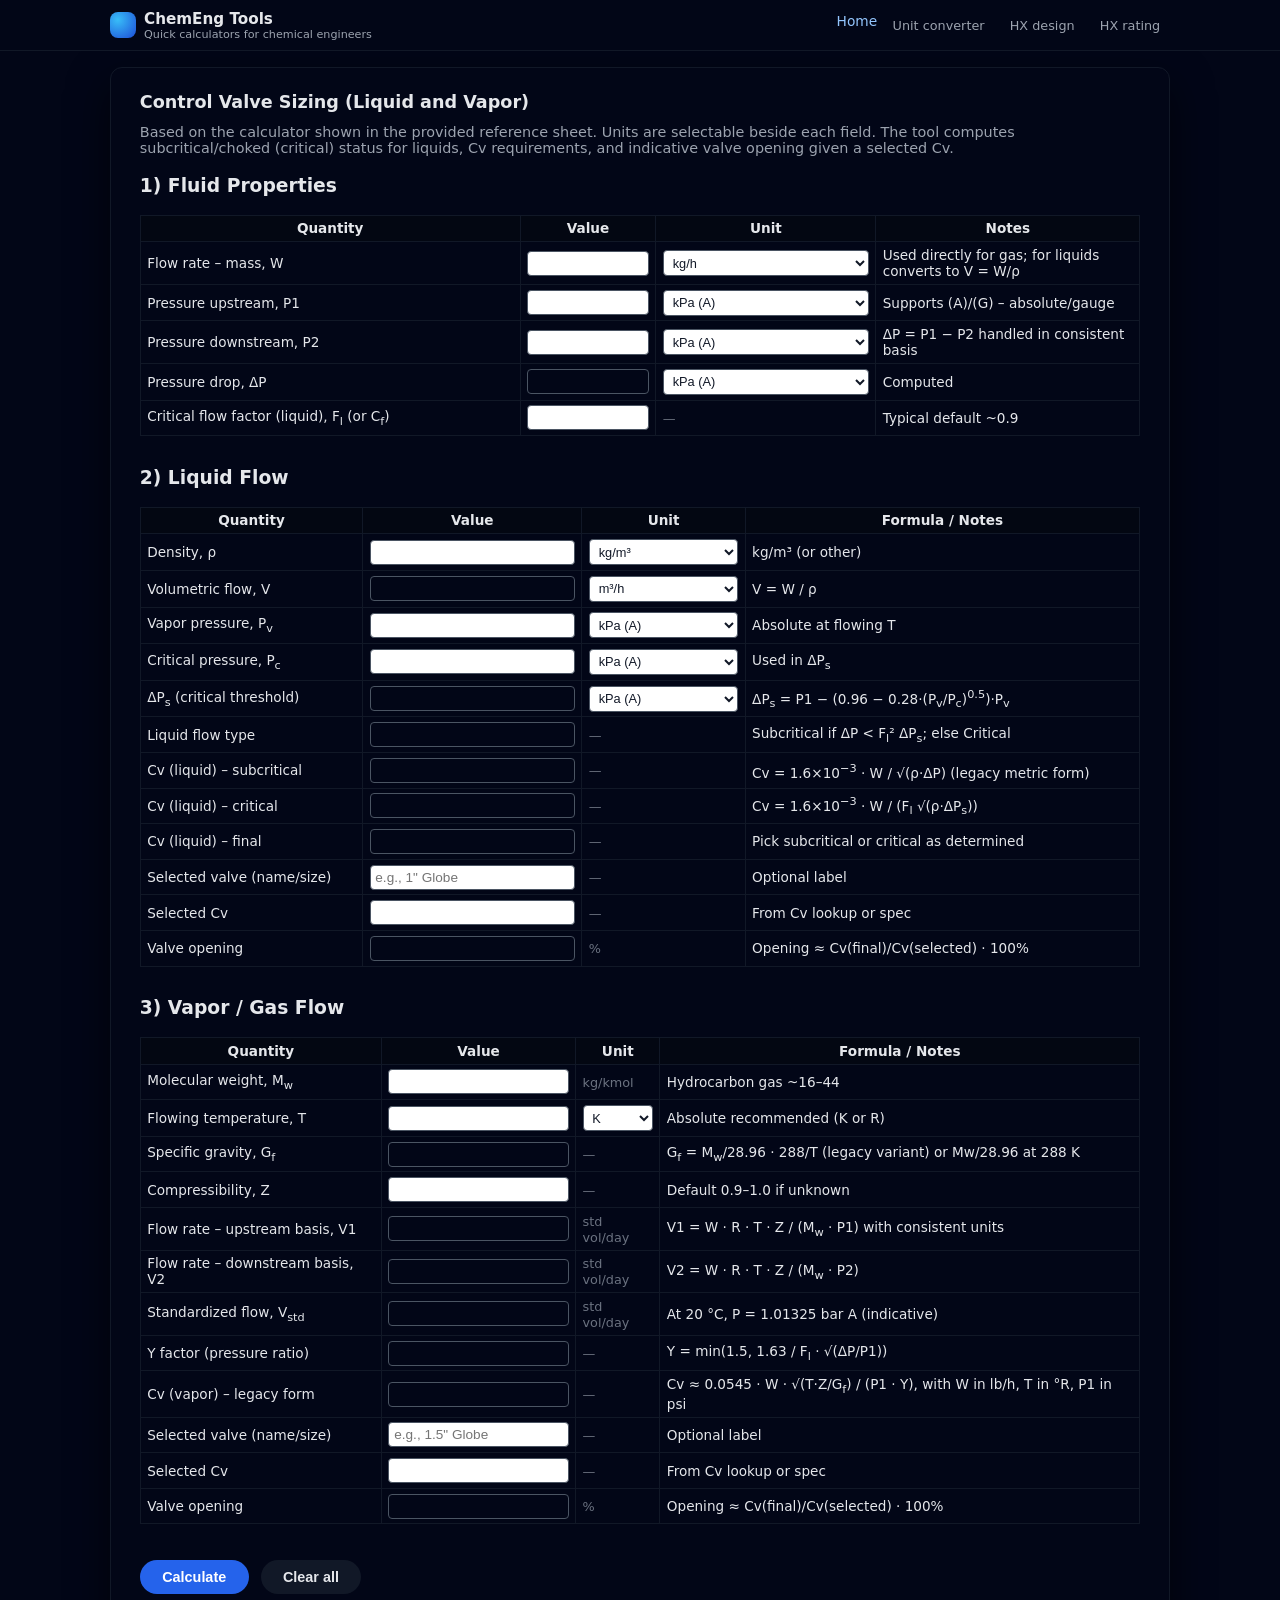
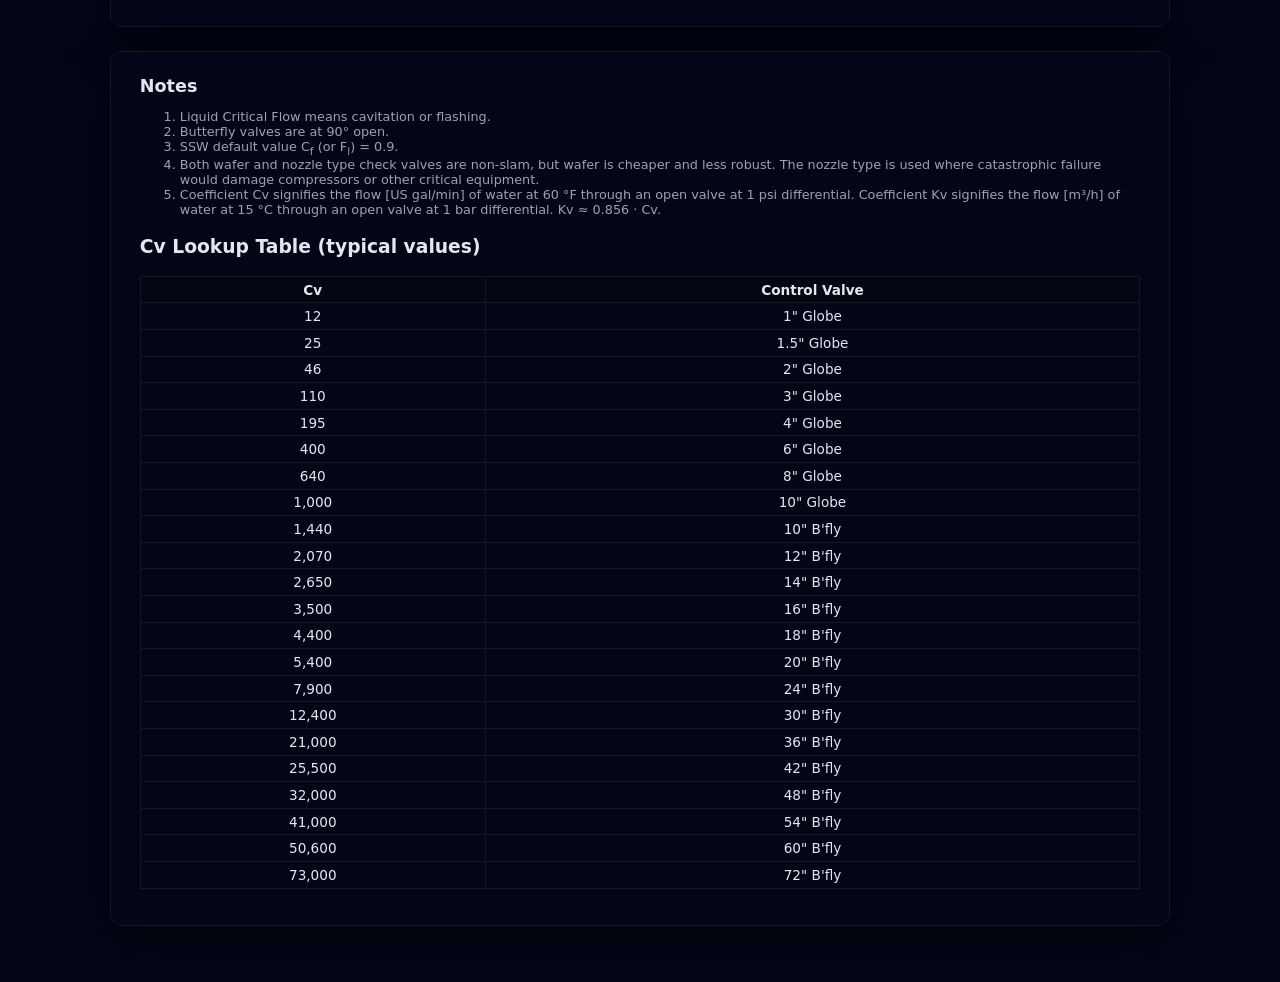
==== control-valve-sizing.html @ 9721456c "Update control-valve-sizing.html" ====
<!doctype html>
<html lang="en">
<head>
  <meta charset="utf-8" />
  <title>ChemEng Tools – Control Valve Sizing</title>
  <meta name="viewport" content="width=device-width, initial-scale=1" />
  <link rel="stylesheet" href="website-style.css">
</head>
<body>
  <!-- Shared navigation -->
  <div id="tool-nav-container"></div>
  <script>
    (function () {
      var c = document.getElementById("tool-nav-container");
      if (!c) return;
      fetch("tool-nav.html").then(r => r.text()).then(h => c.innerHTML = h)
        .catch(err => console.error("Nav load failed:", err));
    })();
  </script>

  <main>
    <div class="container">

      <div class="app">
        <h2>Control Valve Sizing (Liquid and Vapor)</h2>
        <p>
          Based on the calculator shown in the provided reference sheet. Units are selectable beside each field.
          The tool computes subcritical/choked (critical) status for liquids, Cv requirements, and indicative valve
          opening given a selected Cv.
        </p>

        <!-- Fluid Properties (top block) -->
        <h3>1) Fluid Properties</h3>
        <div class="scroll-x">
          <table>
            <tr>
              <th style="width:38%;">Quantity</th>
              <th>Value</th>
              <th style="width:22%;">Unit</th>
              <th>Notes</th>
            </tr>
            <tr>
              <td>Flow rate – mass, W</td>
              <td><input type="number" id="W" step="any" placeholder=""></td>
              <td><select id="u_W"></select></td>
              <td>Used directly for gas; for liquids converts to V = W/ρ</td>
            </tr>
            <tr>
              <td>Pressure upstream, P1</td>
              <td><input type="number" id="P1" step="any" placeholder=""></td>
              <td><select id="u_P1"></select></td>
              <td>Supports (A)/(G) – absolute/gauge</td>
            </tr>
            <tr>
              <td>Pressure downstream, P2</td>
              <td><input type="number" id="P2" step="any" placeholder=""></td>
              <td><select id="u_P2"></select></td>
              <td>ΔP = P1 − P2 handled in consistent basis</td>
            </tr>
            <tr>
              <td>Pressure drop, ΔP</td>
              <td><input type="text" id="dP_display" readonly></td>
              <td><select id="u_dP_display"></select></td>
              <td>Computed</td>
            </tr>
            <tr>
              <td>Critical flow factor (liquid), F<sub>l</sub> (or C<sub>f</sub>)</td>
              <td><input type="number" id="Fl" step="any" placeholder=""></td>
              <td><span class="muted">—</span></td>
              <td>Typical default ~0.9</td>
            </tr>
          </table>
        </div>

        <!-- Liquid Flow block -->
        <h3>2) Liquid Flow</h3>
        <div class="scroll-x">
          <table>
            <tr>
              <th>Quantity</th>
              <th>Value</th>
              <th>Unit</th>
              <th>Formula / Notes</th>
            </tr>
            <tr>
              <td>Density, ρ</td>
              <td><input type="number" id="rho" step="any" placeholder=""></td>
              <td><select id="u_rho"></select></td>
              <td>kg/m³ (or other)</td>
            </tr>
            <tr>
              <td>Volumetric flow, V</td>
              <td><input type="text" id="V_liq" readonly></td>
              <td><select id="u_V_liq"></select></td>
              <td>V = W / ρ</td>
            </tr>
            <tr>
              <td>Vapor pressure, P<sub>v</sub></td>
              <td><input type="number" id="Pv" step="any" placeholder=""></td>
              <td><select id="u_Pv"></select></td>
              <td>Absolute at flowing T</td>
            </tr>
            <tr>
              <td>Critical pressure, P<sub>c</sub></td>
              <td><input type="number" id="Pc" step="any" placeholder=""></td>
              <td><select id="u_Pc"></select></td>
              <td>Used in ΔP<sub>s</sub></td>
            </tr>
            <tr>
              <td>ΔP<sub>s</sub> (critical threshold)</td>
              <td><input type="text" id="dPs_liq" readonly></td>
              <td><select id="u_dPs_liq"></select></td>
              <td>ΔP<sub>s</sub> = P1 − (0.96 − 0.28·(P<sub>v</sub>/P<sub>c</sub>)<sup>0.5</sup>)·P<sub>v</sub></td>
            </tr>
            <tr>
              <td>Liquid flow type</td>
              <td><input type="text" id="liqType" readonly></td>
              <td><span class="muted">—</span></td>
              <td>Subcritical if ΔP &lt; F<sub>l</sub>² ΔP<sub>s</sub>; else Critical</td>
            </tr>
            <tr>
              <td>Cv (liquid) – subcritical</td>
              <td><input type="text" id="Cv_liq_sub" readonly></td>
              <td><span class="muted">—</span></td>
              <td>Cv = 1.6×10<sup>−3</sup> · W / √(ρ·ΔP)  (legacy metric form)</td>
            </tr>
            <tr>
              <td>Cv (liquid) – critical</td>
              <td><input type="text" id="Cv_liq_crit" readonly></td>
              <td><span class="muted">—</span></td>
              <td>Cv = 1.6×10<sup>−3</sup> · W / (F<sub>l</sub> √(ρ·ΔP<sub>s</sub>))</td>
            </tr>
            <tr>
              <td>Cv (liquid) – final</td>
              <td><input type="text" id="Cv_liq_final" readonly></td>
              <td><span class="muted">—</span></td>
              <td>Pick subcritical or critical as determined</td>
            </tr>
            <tr>
              <td>Selected valve (name/size)</td>
              <td><input type="text" id="Valve_liq_note" placeholder="e.g., 1&quot; Globe"></td>
              <td><span class="muted">—</span></td>
              <td>Optional label</td>
            </tr>
            <tr>
              <td>Selected Cv</td>
              <td><input type="number" id="Cv_selected_liq" step="any" placeholder=""></td>
              <td><span class="muted">—</span></td>
              <td>From Cv lookup or spec</td>
            </tr>
            <tr>
              <td>Valve opening</td>
              <td><input type="text" id="opening_liq" readonly></td>
              <td><span class="muted">%</span></td>
              <td>Opening ≈ Cv(final)/Cv(selected) · 100%</td>
            </tr>
          </table>
        </div>

        <!-- Vapor/Gas Flow block -->
        <h3>3) Vapor / Gas Flow</h3>
        <div class="scroll-x">
          <table>
            <tr>
              <th>Quantity</th>
              <th>Value</th>
              <th>Unit</th>
              <th>Formula / Notes</th>
            </tr>
            <tr>
              <td>Molecular weight, M<sub>w</sub></td>
              <td><input type="number" id="Mw" step="any" placeholder=""></td>
              <td><span class="muted">kg/kmol</span></td>
              <td>Hydrocarbon gas ~16–44</td>
            </tr>
            <tr>
              <td>Flowing temperature, T</td>
              <td><input type="number" id="T" step="any" placeholder=""></td>
              <td><select id="u_T"></select></td>
              <td>Absolute recommended (K or R)</td>
            </tr>
            <tr>
              <td>Specific gravity, G<sub>f</sub></td>
              <td><input type="text" id="Gf" readonly></td>
              <td><span class="muted">—</span></td>
              <td>G<sub>f</sub> = M<sub>w</sub>/28.96 · 288/T (legacy variant) or Mw/28.96 at 288 K</td>
            </tr>
            <tr>
              <td>Compressibility, Z</td>
              <td><input type="number" id="Z" step="any" placeholder=""></td>
              <td><span class="muted">—</span></td>
              <td>Default 0.9–1.0 if unknown</td>
            </tr>
            <tr>
              <td>Flow rate – upstream basis, V1</td>
              <td><input type="text" id="V1" readonly></td>
              <td><span class="muted">std vol/day</span></td>
              <td>V1 = W · R · T · Z / (M<sub>w</sub> · P1) with consistent units</td>
            </tr>
            <tr>
              <td>Flow rate – downstream basis, V2</td>
              <td><input type="text" id="V2" readonly></td>
              <td><span class="muted">std vol/day</span></td>
              <td>V2 = W · R · T · Z / (M<sub>w</sub> · P2)</td>
            </tr>
            <tr>
              <td>Standardized flow, V<sub>std</sub></td>
              <td><input type="text" id="Vstd" readonly></td>
              <td><span class="muted">std vol/day</span></td>
              <td>At 20 °C, P = 1.01325 bar A (indicative)</td>
            </tr>
            <tr>
              <td>Y factor (pressure ratio)</td>
              <td><input type="text" id="Y" readonly></td>
              <td><span class="muted">—</span></td>
              <td>Y = min(1.5, 1.63 / F<sub>l</sub> · √(ΔP/P1))</td>
            </tr>
            <tr>
              <td>Cv (vapor) – legacy form</td>
              <td><input type="text" id="Cv_gas" readonly></td>
              <td><span class="muted">—</span></td>
              <td>Cv ≈ 0.0545 · W · √(T·Z/G<sub>f</sub>) / (P1 · Y), with W in lb/h, T in °R, P1 in psi</td>
            </tr>
            <tr>
              <td>Selected valve (name/size)</td>
              <td><input type="text" id="Valve_gas_note" placeholder="e.g., 1.5&quot; Globe"></td>
              <td><span class="muted">—</span></td>
              <td>Optional label</td>
            </tr>
            <tr>
              <td>Selected Cv</td>
              <td><input type="number" id="Cv_selected_gas" step="any" placeholder=""></td>
              <td><span class="muted">—</span></td>
              <td>From Cv lookup or spec</td>
            </tr>
            <tr>
              <td>Valve opening</td>
              <td><input type="text" id="opening_gas" readonly></td>
              <td><span class="muted">%</span></td>
              <td>Opening ≈ Cv(final)/Cv(selected) · 100%</td>
            </tr>
          </table>
        </div>

        <div class="buttons-row">
          <button id="calcBtn">Calculate</button>
          <button id="clearBtn" class="btn-secondary" type="button">Clear all</button>
        </div>
        <div id="error" class="error"></div>
      </div>

      <!-- Notes and Cv lookup -->
      <div class="app">
        <h2>Notes</h2>
        <ol class="note">
          <li>Liquid Critical Flow means cavitation or flashing.</li>
          <li>Butterfly valves are at 90° open.</li>
          <li>SSW default value C<sub>f</sub> (or F<sub>l</sub>) = 0.9.</li>
          <li>
            Both wafer and nozzle type check valves are non‑slam, but wafer is cheaper and less robust.
            The nozzle type is used where catastrophic failure would damage compressors or other critical equipment.
          </li>
          <li>
            Coefficient Cv signifies the flow [US gal/min] of water at 60 °F through an open valve at 1 psi
            differential. Coefficient Kv signifies the flow [m³/h] of water at 15 °C through an open valve at
            1 bar differential. Kv ≈ 0.856 · Cv.
          </li>
        </ol>

        <h3>Cv Lookup Table (typical values)</h3>
        <div class="scroll-x">
          <table>
            <tr>
              <th class="center">Cv</th>
              <th class="center">Control Valve</th>
            </tr>
            <tr><td class="center">12</td><td class="center">1" Globe</td></tr>
            <tr><td class="center">25</td><td class="center">1.5" Globe</td></tr>
            <tr><td class="center">46</td><td class="center">2" Globe</td></tr>
            <tr><td class="center">110</td><td class="center">3" Globe</td></tr>
            <tr><td class="center">195</td><td class="center">4" Globe</td></tr>
            <tr><td class="center">400</td><td class="center">6" Globe</td></tr>
            <tr><td class="center">640</td><td class="center">8" Globe</td></tr>
            <tr><td class="center">1,000</td><td class="center">10" Globe</td></tr>
            <tr><td class="center">1,440</td><td class="center">10" B'fly</td></tr>
            <tr><td class="center">2,070</td><td class="center">12" B'fly</td></tr>
            <tr><td class="center">2,650</td><td class="center">14" B'fly</td></tr>
            <tr><td class="center">3,500</td><td class="center">16" B'fly</td></tr>
            <tr><td class="center">4,400</td><td class="center">18" B'fly</td></tr>
            <tr><td class="center">5,400</td><td class="center">20" B'fly</td></tr>
            <tr><td class="center">7,900</td><td class="center">24" B'fly</td></tr>
            <tr><td class="center">12,400</td><td class="center">30" B'fly</td></tr>
            <tr><td class="center">21,000</td><td class="center">36" B'fly</td></tr>
            <tr><td class="center">25,500</td><td class="center">42" B'fly</td></tr>
            <tr><td class="center">32,000</td><td class="center">48" B'fly</td></tr>
            <tr><td class="center">41,000</td><td class="center">54" B'fly</td></tr>
            <tr><td class="center">50,600</td><td class="center">60" B'fly</td></tr>
            <tr><td class="center">73,000</td><td class="center">72" B'fly</td></tr>
          </table>
        </div>
      </div>

    </div>
  </main>

  <script src="chemeng-units.js"></script>
  <script>
    const $ = id => document.getElementById(id);

    function addOptions(selectId, category, defaultKey) {
      const sel = $(selectId);
      sel.innerHTML = "";
      getUnitsForCategory(category).forEach(u => {
        const opt = document.createElement("option");
        opt.value = u.key; opt.textContent = u.label;
        sel.appendChild(opt);
      });
      if (defaultKey) sel.value = defaultKey;
    }

    function fillAllUnitLists() {
      // Shared pressure and ΔP readouts
      ["u_P1","u_P2","u_Pv","u_Pc","u_dP_display","u_dPs_liq"].forEach(id => addOptions(id,"Pressure","kPa (A)"));

      // Mass flow, Density, Vol flow
      addOptions("u_W","Mass Flow","kg/h");
      addOptions("u_rho","Density","kg/m3");
      addOptions("u_V_liq","Volume Flow","m3/h");

      // Temperature
      addOptions("u_T","Temperature","K");
    }

    function clearAll() {
      [
        "W","P1","P2","Fl","rho","Pv","Pc","V_liq","dP_display","dPs_liq",
        "liqType","Cv_liq_sub","Cv_liq_crit","Cv_liq_final",
        "Valve_liq_note","Cv_selected_liq","opening_liq",
        "Mw","T","Gf","Z","V1","V2","Vstd","Y","Cv_gas",
        "Valve_gas_note","Cv_selected_gas","opening_gas"
      ].forEach(id => { const el = $(id); if (el) el.value = ""; });
      $("error").textContent = "";
    }

    function calc() {
      $("error").textContent = "";

      // Basic inputs
      const W_in = parseFloat($("W").value);
      const uW = $("u_W").value;
      const P1_in = parseFloat($("P1").value);
      const P2_in = parseFloat($("P2").value);
      const uP1 = $("u_P1").value;
      const uP2 = $("u_P2").value;
      const Fl = parseFloat($("Fl").value);

      if (!Number.isFinite(P1_in) || !Number.isFinite(P2_in)) {
        $("error").textContent = "Please input P1 and P2.";
        return;
      }
      if (!Number.isFinite(Fl) || Fl <= 0) {
        $("error").textContent = "Please input a positive F_l (or C_f).";
        return;
      }

      // Convert to absolute kPa basis for ΔP
      const P1k = convertUnits("Pressure", P1_in, uP1, "kPa (A)");
      const P2k = convertUnits("Pressure", P2_in, uP2, "kPa (A)");
      const dPk = P1k - P2k;

      // Show ΔP in chosen readout unit
      const u_dP_out = $("u_dP_display").value;
      $("dP_display").value = Number.isFinite(dPk) ? convertUnits("Pressure", dPk, "kPa (A)", u_dP_out).toFixed(3) : "";

      // LIQUID BRANCH
      const rho_in = parseFloat($("rho").value);
      const uRho = $("u_rho").value;
      const Pv_in = parseFloat($("Pv").value);
      const Pc_in = parseFloat($("Pc").value);
      const uPv = $("u_Pv").value;
      const uPc = $("u_Pc").value;

      if (Number.isFinite(W_in) && Number.isFinite(rho_in) && rho_in>0) {
        // Convert needed values
        const rho = convertUnits("Density", rho_in, uRho, "kg/m3");
        const Wkg_h = convertUnits("Mass Flow", W_in, uW, "kg/h");

        // V = W/ρ (m3/h)
        const V_m3h = Wkg_h / rho;
        const uVsel = $("u_V_liq").value || "m3/h";
        $("V_liq").value = Number.isFinite(V_m3h) ? convertUnits("Volume Flow", V_m3h, "m3/h", uVsel).toFixed(3) : "";
      } else {
        $("V_liq").value = "";
      }

      // Liquid critical threshold
      let dPs = NaN, typeTxt = "";
      if (Number.isFinite(Pv_in) && Number.isFinite(Pc_in)) {
        const Pv = convertUnits("Pressure", Pv_in, uPv, "kPa (A)");
        const Pc = convertUnits("Pressure", Pc_in, uPc, "kPa (A)");
        if (Pc>0) {
          dPs = P1k - (0.96 - 0.28*Math.sqrt(Pv/Pc)) * Pv;
        }
      }

      const u_dPs_out = $("u_dPs_liq").value || "kPa (A)";
      $("dPs_liq").value = Number.isFinite(dPs) ? convertUnits("Pressure", dPs, "kPa (A)", u_dPs_out).toFixed(3) : "";

      // Decide liquid regime and compute Cv using metric legacy from your sheet:
      // Cv_sub = 1.6e-3 * W / sqrt(ρ * ΔP)
      // Cv_crit = 1.6e-3 * W / ( Fl * sqrt(ρ * ΔP_s) )
      let Cv_sub = NaN, Cv_crit = NaN, Cv_final = NaN;
      if (Number.isFinite(W_in) && Number.isFinite(rho_in) && rho_in>0 && dPk>0) {
        const rho = convertUnits("Density", rho_in, uRho, "kg/m3");
        const Wkg_h = convertUnits("Mass Flow", W_in, uW, "kg/h");
        if (rho>0) {
          Cv_sub = 1.6e-3 * Wkg_h / Math.sqrt(rho * dPk);
          if (Number.isFinite(dPs) && dPs>0) {
            Cv_crit = 1.6e-3 * Wkg_h / (Fl * Math.sqrt(rho * dPs));
          }
        }

        if (Number.isFinite(dPs) && dPs>0 && dPk >= Fl*Fl*dPs) {
          typeTxt = "Critical (choked)";
          Cv_final = Cv_crit;
        } else if (Number.isFinite(Cv_sub)) {
          typeTxt = "Subcritical";
          Cv_final = Cv_sub;
        }
      }

      $("liqType").value = typeTxt || "";
      $("Cv_liq_sub").value = Number.isFinite(Cv_sub) ? Cv_sub.toFixed(3) : "";
      $("Cv_liq_crit").value = Number.isFinite(Cv_crit) ? Cv_crit.toFixed(3) : "";
      $("Cv_liq_final").value = Number.isFinite(Cv_final) ? Cv_final.toFixed(3) : "";

      const Cv_sel_l = parseFloat($("Cv_selected_liq").value);
      $("opening_liq").value = (Number.isFinite(Cv_final) && Number.isFinite(Cv_sel_l) && Cv_sel_l>0)
        ? (100*Cv_final/Cv_sel_l).toFixed(1) : "";

      // VAPOR/GAS BRANCH
      const Mw = parseFloat($("Mw").value);
      const T_in = parseFloat($("T").value);
      const uT = $("u_T").value;
      const Z_in = parseFloat($("Z").value);
      const Z = Number.isFinite(Z_in) && Z_in>0 ? Z_in : 1.0;

      if (Number.isFinite(Mw) && Number.isFinite(T_in) && Number.isFinite(W_in)) {
        // Temperature to K and R
        const T_K = convertUnits("Temperature", T_in, uT, "K");
        const T_R = convertUnits("Temperature", T_K, "K", "R");

        // Specific gravity (legacy line in the sheet shows temperature-corrected form):
        // Gf = Mw / 28.96 * 288 / T  (T in K)
        const Gf = (Mw / 28.96) * (288 / T_K);
        $("Gf").value = Number.isFinite(Gf) ? Gf.toFixed(4) : "";

        // Y = Min(1.5, 1.63 / Fl * (ΔP/P1)^0.5)
        const Y = (Fl>0 && dPk>0 && P1k>0) ? Math.min(1.5, (1.63/Fl)*Math.sqrt(dPk/P1k)) : NaN;
        $("Y").value = Number.isFinite(Y) ? Y.toFixed(3) : "";

        // For illustrative upstream/downstream standardized volumetric rates:
        // Use ideal gas: V = W*R*T*Z / (Mw*P). We simply report proportional “std vol/day” figures.
        // Work in SI: R_specific = 8.314462618 kJ/(kmol·K) → Pa·m³/(kmol·K)
        // We’ll show relative values (not needed for Cv, but mirrors the sheet).
        const W_kg_s = convertUnits("Mass Flow", W_in, uW, "kg/s");
        const Mw_kg_per_kmol = Mw; // kg/kmol
        const R = 8.314462618; // kJ/(kmol·K) ≈ kPa·m³/(kmol·K)
        // Convert P to kPa abs already (P1k, P2k). Volumetric rate m³/s ≈ (W/Mw) * (R*T*Z)/P
        function vol_m3_s(Pk) {
          if (!(Number.isFinite(W_kg_s) && Mw_kg_per_kmol>0 && Pk>0)) return NaN;
          return (W_kg_s / Mw_kg_per_kmol) * (R * T_K * Z) / Pk;
        }
        const V1_m3_s = vol_m3_s(P1k);
        const V2_m3_s = vol_m3_s(P2k);
        function m3s_to_std_per_day(m3s) { return Number.isFinite(m3s) ? (m3s * 86400) : NaN; }
        const V1_std_day = m3s_to_std_per_day(V1_m3_s);
        const V2_std_day = m3s_to_std_per_day(V2_m3_s);
        $("V1").value = Number.isFinite(V1_std_day) ? V1_std_day.toFixed(2) : "";
        $("V2").value = Number.isFinite(V2_std_day) ? V2_std_day.toFixed(2) : "";
        // Indicative “standardized” at 1.01325 bar: scale by P/Pref
        const Pref = 101.325; // kPa
        const Vstd_day = Number.isFinite(V1_std_day) ? V1_std_day * (P1k/Pref) : NaN;
        $("Vstd").value = Number.isFinite(Vstd_day) ? Vstd_day.toFixed(2) : "";

        // Cv gas (legacy): Cv ≈ 0.0545 * W(lb/h) * sqrt(T_R * Z / Gf) / (P1(psi) * Y)
        const W_lbh = convertUnits("Mass Flow", W_in, uW, "lb/h");
        const P1_psi = convertUnits("Pressure", P1k, "kPa (A)", "psi (A)");
        let Cv_g = NaN;
        if (Number.isFinite(W_lbh) && Number.isFinite(T_R) && Number.isFinite(P1_psi) && Number.isFinite(Gf) && Number.isFinite(Y) && Z>0) {
          Cv_g = 0.0545 * W_lbh * Math.sqrt(T_R * Z / Gf) / (P1_psi * Y);
        }
        $("Cv_gas").value = Number.isFinite(Cv_g) ? Cv_g.toFixed(2) : "";

        const Cv_sel_g = parseFloat($("Cv_selected_gas").value);
        $("opening_gas").value = (Number.isFinite(Cv_g) && Number.isFinite(Cv_sel_g) && Cv_sel_g>0)
          ? (100*Cv_g/Cv_sel_g).toFixed(1) : "";
      }
    }

    // Wire and init
    $("calcBtn").addEventListener("click", calc);
    $("clearBtn").addEventListener("click", clearAll);
    fillAllUnitLists();
  </script>
</body>
</html>
---- website-style.css ----
* { box-sizing: border-box; }
    body {
      font-family: system-ui, -apple-system, BlinkMacSystemFont, "Segoe UI", sans-serif;
      background: #020617;
      color: #e5e7eb;
      margin: 0;
    }
    header {
      border-bottom: 1px solid #111827;
      background: #020617;
      position: sticky;
      top: 0;
      z-index: 10;
    }
    .container {
      max-width: 1100px;
      margin: 0 auto;
      padding: 1rem 1.25rem 2rem;
    }
    .brand {
      display: flex;
      align-items: center;
      justify-content: space-between;
      gap: 0.5rem;
      padding: 0.75rem 0;
    }
    .brand-left {
      display: flex;
      align-items: center;
      gap: 0.5rem;
    }
    .logo {
      width: 28px;
      height: 28px;
      border-radius: 8px;
      background: radial-gradient(circle at 30% 30%, #38bdf8, #1d4ed8);
    }
    h1 {
      font-size: 1.25rem;
      margin: 0;
    }
    a.nav-link {
      font-size: 0.86rem;
      color: #93c5fd;
      text-decoration: none;
    }
    a.nav-link:hover { color: #bfdbfe; }

    main .container {
      display: block;
    }

    .app {
      width: 100%;
      background: #020617;
      border-radius: 12px;
      padding: 1.5rem 1.8rem 1.5rem;
      box-shadow: 0 18px 40px rgba(0,0,0,0.6);
      border: 1px solid #111827;
      margin-bottom: 1.5rem;
    }

    h2 {
      font-size: 1.1rem;
      margin-top: 0;
      margin-bottom: 0.75rem;
    }

    p {
      margin-top: 0;
      margin-bottom: 0.75rem;
      font-size: 0.9rem;
      color: #9ca3af;
    }
    label {
      font-size: 0.9rem;
      font-weight: 600;
      display: block;
      margin-bottom: 0.25rem;
      color: #e5e7eb;
    }
    table {
      border-collapse: collapse;
      width: 100%;
      font-size: 0.85rem;
      margin-bottom: 0.75rem;
    }
    th, td {
      border: 1px solid #111827;
      padding: 0.3rem 0.4rem;
      vertical-align: middle;
    }
    th {
      background: #030712;
      font-weight: 600;
    }

    .center { text-align: center; }
    .right  { text-align: right; }

    input[type="number"],
    input[type="text"] {
      width: 100%;
      padding: 0.25rem 0.3rem;
      border-radius: 4px;
      border: 1px solid #4b5563;
      font-size: 0.85rem;
      background: #ffffff;
      color: #111827;
      outline: none;
      transition: border-color 0.18s ease, box-shadow 0.18s ease, background-color 0.18s ease;
    }

    .result, input[readonly] {
      width: 100%;
      padding: 0.25rem 0.3rem;
      border-radius: 4px;
      border: 1px solid #4b5563;
      font-size: 0.85rem;
      background: #020617;
      color: #e5e7eb;
      outline: none;
      transition: border-color 0.18s ease, box-shadow 0.18s ease, background-color 0.18s ease;    
    }

    select {
      width: 100%;
      padding: 0.22rem 0.3rem;
      border-radius: 4px;
      border: 1px solid #4b5563;
      font-size: 0.8rem;
      background: #ffffff;
      color: #111827;
    }

    .cell-flex {
      display: grid;
      grid-template-columns: 1.3fr 0.9fr;
      gap: 0.15rem;
      align-items: center;
    }

    button {
      margin-top: 0.75rem;
      padding: 0.55rem 1.4rem;
      border-radius: 999px;
      border: none;
      background: #2563eb;
      color: white;
      font-weight: 600;
      cursor: pointer;
      font-size: 0.9rem;
    }
    button:hover { background: #1d4ed8; }

    .note {
      font-size: 0.8rem;
      color: #9ca3af;
      margin-bottom: 0.5rem;
    }

    .scroll-x {
      overflow-x: auto;
    }

    code {
      background: #0b1120;
      padding: 0.05rem 0.25rem;
      border-radius: 4px;
      font-size: 0.8rem;
    }

    .error {
      color: #fca5a5;
      margin-top: 0.5rem;
      font-size: 0.9rem;
    }

    .muted {
      font-size: 0.8rem;
      color: #6b7280;
      margin-top: 0.4rem;
    }

    .buttons-row {
      margin-top: 0.75rem;
      display: flex;
      gap: 0.75rem;
      flex-wrap: wrap;
    }
    .btn-secondary {
      background: #111827;
      color: #e5e7eb;
    }
    .btn-secondary:hover {
      background: #1f2937;
    }
    
    .result-highlight {
      color: #e0f2fe;
    }
    
    .output-highlight {
      border-color: #38bdf8 !important;
      box-shadow: 0 0 0 1px #1d4ed8, 0 0 12px rgba(56,189,248,0.45);
      background-color: #020617;
    }
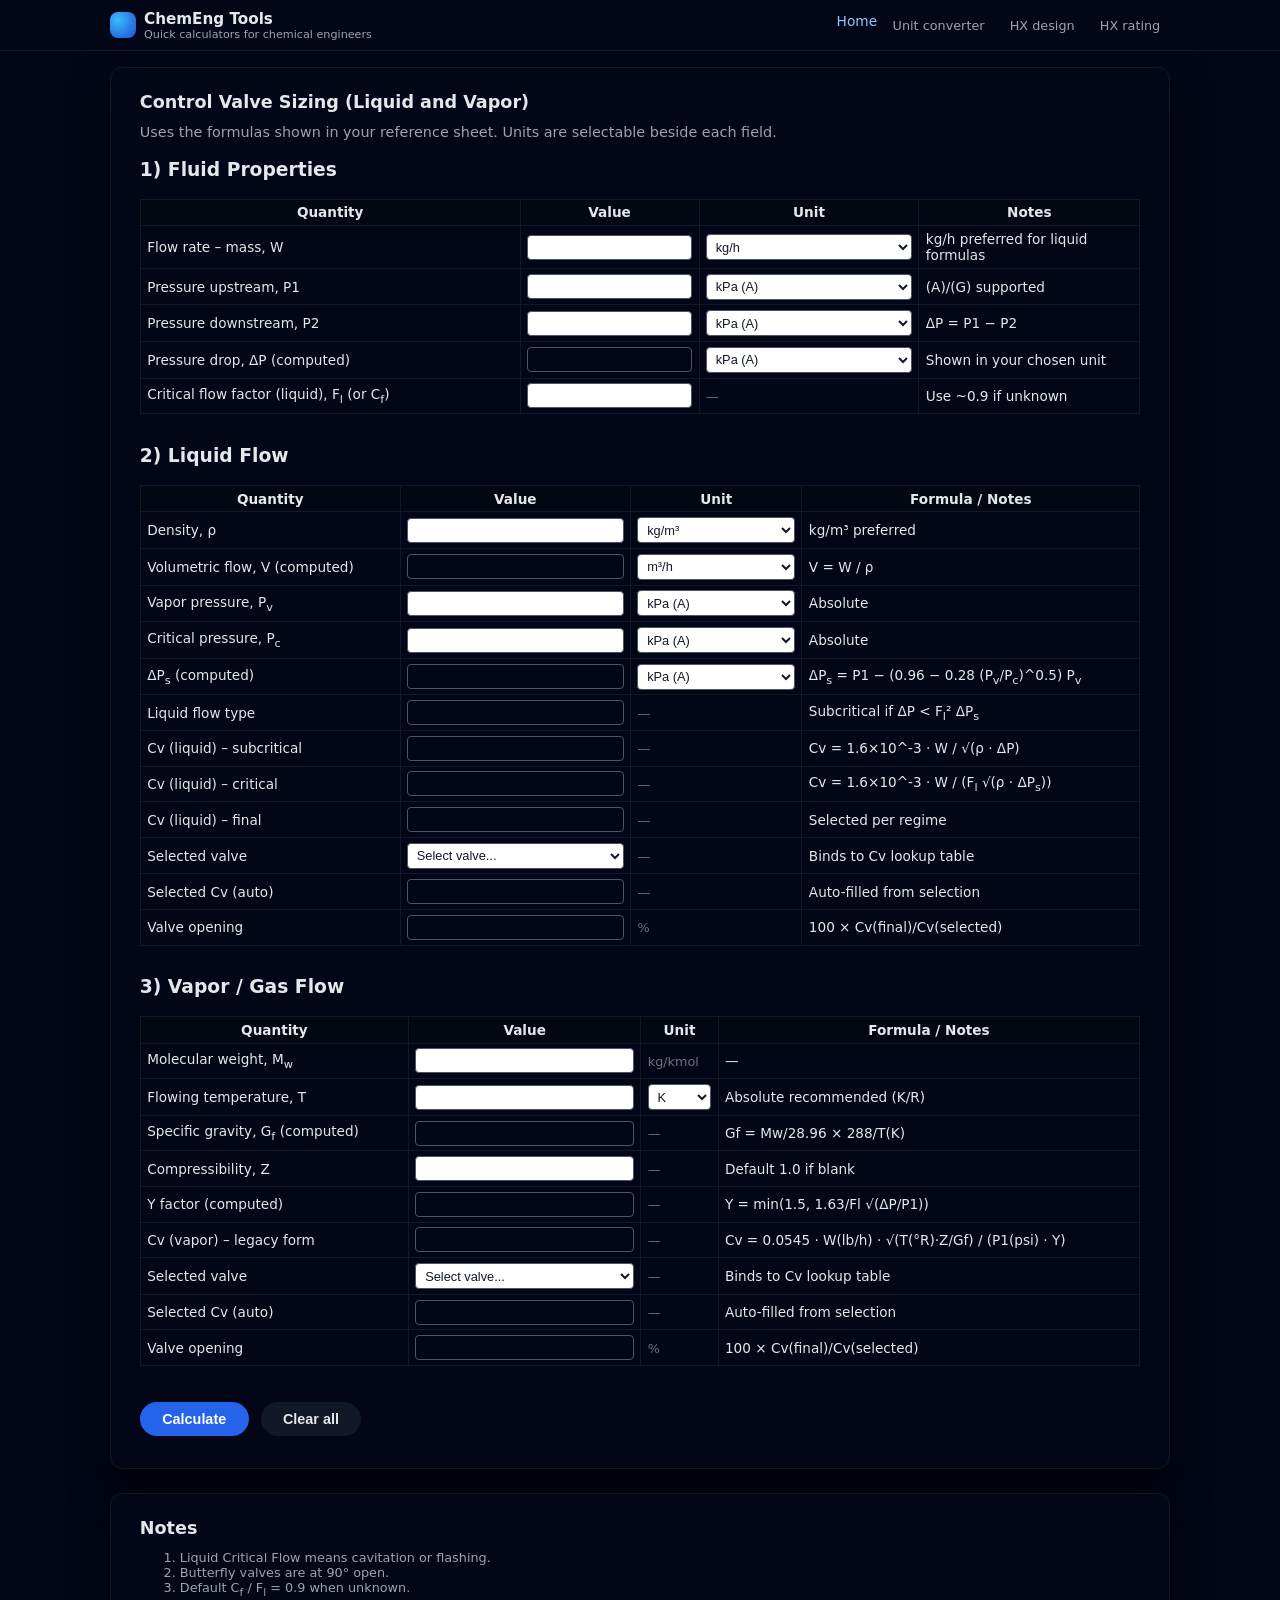
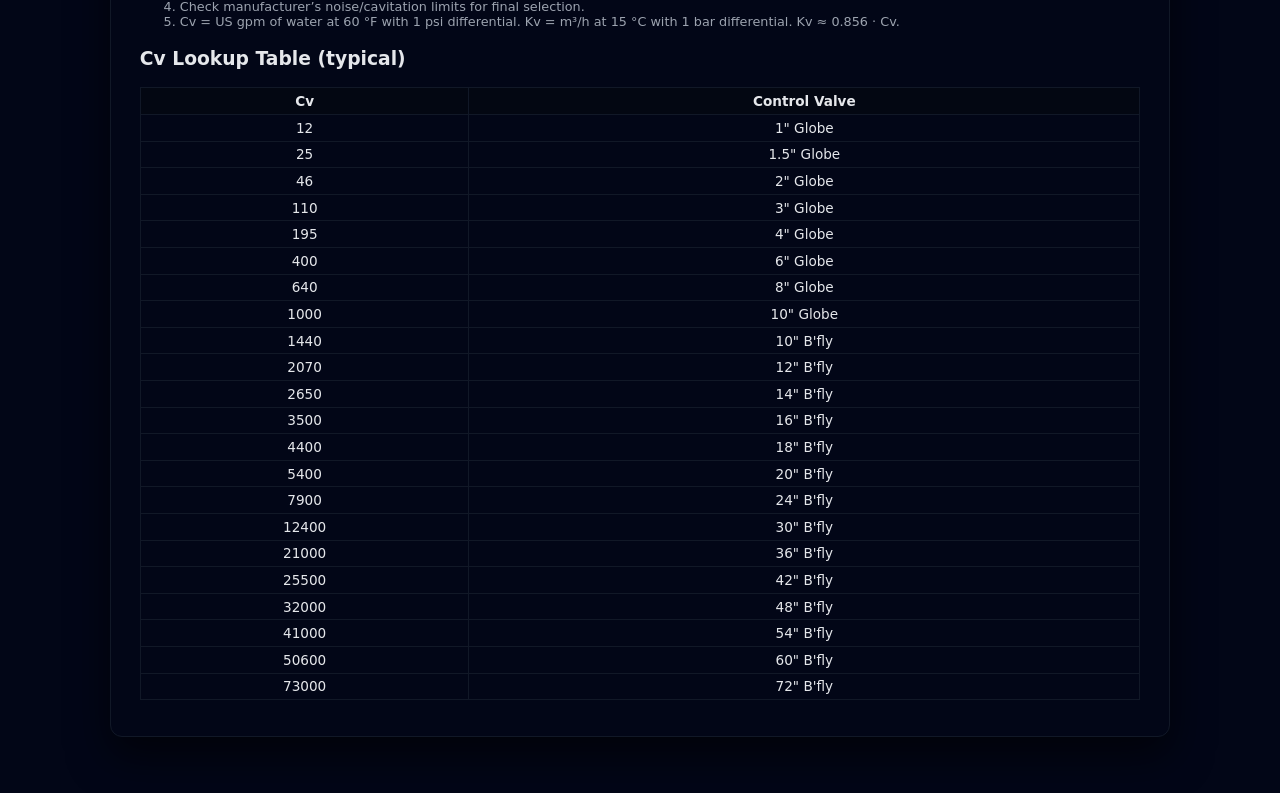
==== commit 717f7e94: "Update control-valve-sizing.html" ====
--- a/control-valve-sizing.html
+++ b/control-valve-sizing.html
@@ -11,7 +11,7 @@
   <div id="tool-nav-container"></div>
   <script>
     (function () {
-      var c = document.getElementById("tool-nav-container");
+      const c = document.getElementById("tool-nav-container");
       if (!c) return;
       fetch("tool-nav.html").then(r => r.text()).then(h => c.innerHTML = h)
         .catch(err => console.error("Nav load failed:", err));
@@ -20,16 +20,13 @@
 
   <main>
     <div class="container">
-
       <div class="app">
         <h2>Control Valve Sizing (Liquid and Vapor)</h2>
         <p>
-          Based on the calculator shown in the provided reference sheet. Units are selectable beside each field.
-          The tool computes subcritical/choked (critical) status for liquids, Cv requirements, and indicative valve
-          opening given a selected Cv.
+          Uses the formulas shown in your reference sheet. Units are selectable beside each field.
         </p>
 
-        <!-- Fluid Properties (top block) -->
+        <!-- Fluid Properties -->
         <h3>1) Fluid Properties</h3>
         <div class="scroll-x">
           <table>
@@ -43,36 +40,36 @@
               <td>Flow rate – mass, W</td>
               <td><input type="number" id="W" step="any" placeholder=""></td>
               <td><select id="u_W"></select></td>
-              <td>Used directly for gas; for liquids converts to V = W/ρ</td>
+              <td>kg/h preferred for liquid formulas</td>
             </tr>
             <tr>
               <td>Pressure upstream, P1</td>
               <td><input type="number" id="P1" step="any" placeholder=""></td>
               <td><select id="u_P1"></select></td>
-              <td>Supports (A)/(G) – absolute/gauge</td>
+              <td>(A)/(G) supported</td>
             </tr>
             <tr>
               <td>Pressure downstream, P2</td>
               <td><input type="number" id="P2" step="any" placeholder=""></td>
               <td><select id="u_P2"></select></td>
-              <td>ΔP = P1 − P2 handled in consistent basis</td>
-            </tr>
-            <tr>
-              <td>Pressure drop, ΔP</td>
-              <td><input type="text" id="dP_display" readonly></td>
+              <td>ΔP = P1 − P2</td>
+            </tr>
+            <tr>
+              <td>Pressure drop, ΔP (computed)</td>
+              <td><input type="text" id="dP_display" class="result" readonly></td>
               <td><select id="u_dP_display"></select></td>
-              <td>Computed</td>
+              <td>Shown in your chosen unit</td>
             </tr>
             <tr>
               <td>Critical flow factor (liquid), F<sub>l</sub> (or C<sub>f</sub>)</td>
               <td><input type="number" id="Fl" step="any" placeholder=""></td>
               <td><span class="muted">—</span></td>
-              <td>Typical default ~0.9</td>
+              <td>Use ~0.9 if unknown</td>
             </tr>
           </table>
         </div>
 
-        <!-- Liquid Flow block -->
+        <!-- Liquid Flow -->
         <h3>2) Liquid Flow</h3>
         <div class="scroll-x">
           <table>
@@ -86,11 +83,11 @@
               <td>Density, ρ</td>
               <td><input type="number" id="rho" step="any" placeholder=""></td>
               <td><select id="u_rho"></select></td>
-              <td>kg/m³ (or other)</td>
-            </tr>
-            <tr>
-              <td>Volumetric flow, V</td>
-              <td><input type="text" id="V_liq" readonly></td>
+              <td>kg/m³ preferred</td>
+            </tr>
+            <tr>
+              <td>Volumetric flow, V (computed)</td>
+              <td><input type="text" id="V_liq" class="result" readonly></td>
               <td><select id="u_V_liq"></select></td>
               <td>V = W / ρ</td>
             </tr>
@@ -98,66 +95,68 @@
               <td>Vapor pressure, P<sub>v</sub></td>
               <td><input type="number" id="Pv" step="any" placeholder=""></td>
               <td><select id="u_Pv"></select></td>
-              <td>Absolute at flowing T</td>
+              <td>Absolute</td>
             </tr>
             <tr>
               <td>Critical pressure, P<sub>c</sub></td>
               <td><input type="number" id="Pc" step="any" placeholder=""></td>
               <td><select id="u_Pc"></select></td>
-              <td>Used in ΔP<sub>s</sub></td>
-            </tr>
-            <tr>
-              <td>ΔP<sub>s</sub> (critical threshold)</td>
-              <td><input type="text" id="dPs_liq" readonly></td>
+              <td>Absolute</td>
+            </tr>
+            <tr>
+              <td>ΔP<sub>s</sub> (computed)</td>
+              <td><input type="text" id="dPs_liq" class="result" readonly></td>
               <td><select id="u_dPs_liq"></select></td>
-              <td>ΔP<sub>s</sub> = P1 − (0.96 − 0.28·(P<sub>v</sub>/P<sub>c</sub>)<sup>0.5</sup>)·P<sub>v</sub></td>
+              <td>ΔP<sub>s</sub> = P1 − (0.96 − 0.28 (P<sub>v</sub>/P<sub>c</sub>)^0.5) P<sub>v</sub></td>
             </tr>
             <tr>
               <td>Liquid flow type</td>
-              <td><input type="text" id="liqType" readonly></td>
-              <td><span class="muted">—</span></td>
-              <td>Subcritical if ΔP &lt; F<sub>l</sub>² ΔP<sub>s</sub>; else Critical</td>
+              <td><input type="text" id="liqType" class="result" readonly></td>
+              <td><span class="muted">—</span></td>
+              <td>Subcritical if ΔP &lt; F<sub>l</sub>² ΔP<sub>s</sub></td>
             </tr>
             <tr>
               <td>Cv (liquid) – subcritical</td>
-              <td><input type="text" id="Cv_liq_sub" readonly></td>
-              <td><span class="muted">—</span></td>
-              <td>Cv = 1.6×10<sup>−3</sup> · W / √(ρ·ΔP)  (legacy metric form)</td>
+              <td><input type="text" id="Cv_liq_sub" class="result" readonly></td>
+              <td><span class="muted">—</span></td>
+              <td>Cv = 1.6×10^-3 · W / √(ρ · ΔP)</td>
             </tr>
             <tr>
               <td>Cv (liquid) – critical</td>
-              <td><input type="text" id="Cv_liq_crit" readonly></td>
-              <td><span class="muted">—</span></td>
-              <td>Cv = 1.6×10<sup>−3</sup> · W / (F<sub>l</sub> √(ρ·ΔP<sub>s</sub>))</td>
+              <td><input type="text" id="Cv_liq_crit" class="result" readonly></td>
+              <td><span class="muted">—</span></td>
+              <td>Cv = 1.6×10^-3 · W / (F<sub>l</sub> √(ρ · ΔP<sub>s</sub>))</td>
             </tr>
             <tr>
               <td>Cv (liquid) – final</td>
-              <td><input type="text" id="Cv_liq_final" readonly></td>
-              <td><span class="muted">—</span></td>
-              <td>Pick subcritical or critical as determined</td>
-            </tr>
-            <tr>
-              <td>Selected valve (name/size)</td>
-              <td><input type="text" id="Valve_liq_note" placeholder="e.g., 1&quot; Globe"></td>
-              <td><span class="muted">—</span></td>
-              <td>Optional label</td>
-            </tr>
-            <tr>
-              <td>Selected Cv</td>
-              <td><input type="number" id="Cv_selected_liq" step="any" placeholder=""></td>
-              <td><span class="muted">—</span></td>
-              <td>From Cv lookup or spec</td>
+              <td><input type="text" id="Cv_liq_final" class="result" readonly></td>
+              <td><span class="muted">—</span></td>
+              <td>Selected per regime</td>
+            </tr>
+            <tr>
+              <td>Selected valve</td>
+              <td>
+                <select id="Valve_liq_select"></select>
+              </td>
+              <td><span class="muted">—</span></td>
+              <td>Binds to Cv lookup table</td>
+            </tr>
+            <tr>
+              <td>Selected Cv (auto)</td>
+              <td><input type="text" id="Cv_selected_liq" class="result" readonly></td>
+              <td><span class="muted">—</span></td>
+              <td>Auto-filled from selection</td>
             </tr>
             <tr>
               <td>Valve opening</td>
-              <td><input type="text" id="opening_liq" readonly></td>
+              <td><input type="text" id="opening_liq" class="result" readonly></td>
               <td><span class="muted">%</span></td>
-              <td>Opening ≈ Cv(final)/Cv(selected) · 100%</td>
+              <td>100 × Cv(final)/Cv(selected)</td>
             </tr>
           </table>
         </div>
 
-        <!-- Vapor/Gas Flow block -->
+        <!-- Vapor/Gas Flow -->
         <h3>3) Vapor / Gas Flow</h3>
         <div class="scroll-x">
           <table>
@@ -171,73 +170,57 @@
               <td>Molecular weight, M<sub>w</sub></td>
               <td><input type="number" id="Mw" step="any" placeholder=""></td>
               <td><span class="muted">kg/kmol</span></td>
-              <td>Hydrocarbon gas ~16–44</td>
+              <td>—</td>
             </tr>
             <tr>
               <td>Flowing temperature, T</td>
               <td><input type="number" id="T" step="any" placeholder=""></td>
               <td><select id="u_T"></select></td>
-              <td>Absolute recommended (K or R)</td>
-            </tr>
-            <tr>
-              <td>Specific gravity, G<sub>f</sub></td>
-              <td><input type="text" id="Gf" readonly></td>
-              <td><span class="muted">—</span></td>
-              <td>G<sub>f</sub> = M<sub>w</sub>/28.96 · 288/T (legacy variant) or Mw/28.96 at 288 K</td>
+              <td>Absolute recommended (K/R)</td>
+            </tr>
+            <tr>
+              <td>Specific gravity, G<sub>f</sub> (computed)</td>
+              <td><input type="text" id="Gf" class="result" readonly></td>
+              <td><span class="muted">—</span></td>
+              <td>Gf = Mw/28.96 × 288/T(K)</td>
             </tr>
             <tr>
               <td>Compressibility, Z</td>
               <td><input type="number" id="Z" step="any" placeholder=""></td>
               <td><span class="muted">—</span></td>
-              <td>Default 0.9–1.0 if unknown</td>
-            </tr>
-            <tr>
-              <td>Flow rate – upstream basis, V1</td>
-              <td><input type="text" id="V1" readonly></td>
-              <td><span class="muted">std vol/day</span></td>
-              <td>V1 = W · R · T · Z / (M<sub>w</sub> · P1) with consistent units</td>
-            </tr>
-            <tr>
-              <td>Flow rate – downstream basis, V2</td>
-              <td><input type="text" id="V2" readonly></td>
-              <td><span class="muted">std vol/day</span></td>
-              <td>V2 = W · R · T · Z / (M<sub>w</sub> · P2)</td>
-            </tr>
-            <tr>
-              <td>Standardized flow, V<sub>std</sub></td>
-              <td><input type="text" id="Vstd" readonly></td>
-              <td><span class="muted">std vol/day</span></td>
-              <td>At 20 °C, P = 1.01325 bar A (indicative)</td>
-            </tr>
-            <tr>
-              <td>Y factor (pressure ratio)</td>
-              <td><input type="text" id="Y" readonly></td>
-              <td><span class="muted">—</span></td>
-              <td>Y = min(1.5, 1.63 / F<sub>l</sub> · √(ΔP/P1))</td>
+              <td>Default 1.0 if blank</td>
+            </tr>
+            <tr>
+              <td>Y factor (computed)</td>
+              <td><input type="text" id="Y" class="result" readonly></td>
+              <td><span class="muted">—</span></td>
+              <td>Y = min(1.5, 1.63/Fl √(ΔP/P1))</td>
             </tr>
             <tr>
               <td>Cv (vapor) – legacy form</td>
-              <td><input type="text" id="Cv_gas" readonly></td>
-              <td><span class="muted">—</span></td>
-              <td>Cv ≈ 0.0545 · W · √(T·Z/G<sub>f</sub>) / (P1 · Y), with W in lb/h, T in °R, P1 in psi</td>
-            </tr>
-            <tr>
-              <td>Selected valve (name/size)</td>
-              <td><input type="text" id="Valve_gas_note" placeholder="e.g., 1.5&quot; Globe"></td>
-              <td><span class="muted">—</span></td>
-              <td>Optional label</td>
-            </tr>
-            <tr>
-              <td>Selected Cv</td>
-              <td><input type="number" id="Cv_selected_gas" step="any" placeholder=""></td>
-              <td><span class="muted">—</span></td>
-              <td>From Cv lookup or spec</td>
+              <td><input type="text" id="Cv_gas" class="result" readonly></td>
+              <td><span class="muted">—</span></td>
+              <td>Cv = 0.0545 · W(lb/h) · √(T(°R)·Z/Gf) / (P1(psi) · Y)</td>
+            </tr>
+            <tr>
+              <td>Selected valve</td>
+              <td>
+                <select id="Valve_gas_select"></select>
+              </td>
+              <td><span class="muted">—</span></td>
+              <td>Binds to Cv lookup table</td>
+            </tr>
+            <tr>
+              <td>Selected Cv (auto)</td>
+              <td><input type="text" id="Cv_selected_gas" class="result" readonly></td>
+              <td><span class="muted">—</span></td>
+              <td>Auto-filled from selection</td>
             </tr>
             <tr>
               <td>Valve opening</td>
-              <td><input type="text" id="opening_gas" readonly></td>
+              <td><input type="text" id="opening_gas" class="result" readonly></td>
               <td><span class="muted">%</span></td>
-              <td>Opening ≈ Cv(final)/Cv(selected) · 100%</td>
+              <td>100 × Cv(final)/Cv(selected)</td>
             </tr>
           </table>
         </div>
@@ -255,21 +238,17 @@
         <ol class="note">
           <li>Liquid Critical Flow means cavitation or flashing.</li>
           <li>Butterfly valves are at 90° open.</li>
-          <li>SSW default value C<sub>f</sub> (or F<sub>l</sub>) = 0.9.</li>
+          <li>Default C<sub>f</sub> / F<sub>l</sub> = 0.9 when unknown.</li>
+          <li>Check manufacturer’s noise/cavitation limits for final selection.</li>
           <li>
-            Both wafer and nozzle type check valves are non‑slam, but wafer is cheaper and less robust.
-            The nozzle type is used where catastrophic failure would damage compressors or other critical equipment.
-          </li>
-          <li>
-            Coefficient Cv signifies the flow [US gal/min] of water at 60 °F through an open valve at 1 psi
-            differential. Coefficient Kv signifies the flow [m³/h] of water at 15 °C through an open valve at
-            1 bar differential. Kv ≈ 0.856 · Cv.
+            Cv = US gpm of water at 60 °F with 1 psi differential. Kv = m³/h at 15 °C with 1 bar differential.
+            Kv ≈ 0.856 · Cv.
           </li>
         </ol>
 
-        <h3>Cv Lookup Table (typical values)</h3>
+        <h3>Cv Lookup Table (typical)</h3>
         <div class="scroll-x">
-          <table>
+          <table id="cv-table">
             <tr>
               <th class="center">Cv</th>
               <th class="center">Control Valve</th>
@@ -281,31 +260,89 @@
             <tr><td class="center">195</td><td class="center">4" Globe</td></tr>
             <tr><td class="center">400</td><td class="center">6" Globe</td></tr>
             <tr><td class="center">640</td><td class="center">8" Globe</td></tr>
-            <tr><td class="center">1,000</td><td class="center">10" Globe</td></tr>
-            <tr><td class="center">1,440</td><td class="center">10" B'fly</td></tr>
-            <tr><td class="center">2,070</td><td class="center">12" B'fly</td></tr>
-            <tr><td class="center">2,650</td><td class="center">14" B'fly</td></tr>
-            <tr><td class="center">3,500</td><td class="center">16" B'fly</td></tr>
-            <tr><td class="center">4,400</td><td class="center">18" B'fly</td></tr>
-            <tr><td class="center">5,400</td><td class="center">20" B'fly</td></tr>
-            <tr><td class="center">7,900</td><td class="center">24" B'fly</td></tr>
-            <tr><td class="center">12,400</td><td class="center">30" B'fly</td></tr>
-            <tr><td class="center">21,000</td><td class="center">36" B'fly</td></tr>
-            <tr><td class="center">25,500</td><td class="center">42" B'fly</td></tr>
-            <tr><td class="center">32,000</td><td class="center">48" B'fly</td></tr>
-            <tr><td class="center">41,000</td><td class="center">54" B'fly</td></tr>
-            <tr><td class="center">50,600</td><td class="center">60" B'fly</td></tr>
-            <tr><td class="center">73,000</td><td class="center">72" B'fly</td></tr>
+            <tr><td class="center">1000</td><td class="center">10" Globe</td></tr>
+            <tr><td class="center">1440</td><td class="center">10" B'fly</td></tr>
+            <tr><td class="center">2070</td><td class="center">12" B'fly</td></tr>
+            <tr><td class="center">2650</td><td class="center">14" B'fly</td></tr>
+            <tr><td class="center">3500</td><td class="center">16" B'fly</td></tr>
+            <tr><td class="center">4400</td><td class="center">18" B'fly</td></tr>
+            <tr><td class="center">5400</td><td class="center">20" B'fly</td></tr>
+            <tr><td class="center">7900</td><td class="center">24" B'fly</td></tr>
+            <tr><td class="center">12400</td><td class="center">30" B'fly</td></tr>
+            <tr><td class="center">21000</td><td class="center">36" B'fly</td></tr>
+            <tr><td class="center">25500</td><td class="center">42" B'fly</td></tr>
+            <tr><td class="center">32000</td><td class="center">48" B'fly</td></tr>
+            <tr><td class="center">41000</td><td class="center">54" B'fly</td></tr>
+            <tr><td class="center">50600</td><td class="center">60" B'fly</td></tr>
+            <tr><td class="center">73000</td><td class="center">72" B'fly</td></tr>
           </table>
         </div>
       </div>
-
     </div>
   </main>
 
   <script src="chemeng-units.js"></script>
   <script>
     const $ = id => document.getElementById(id);
+
+    function toCvFromKv(kv) { 
+      // Note 5: Kv = 0.856 * Cv 
+      // => Cv = Kv / 0.856 
+      return kv / 0.856; }
+
+    function kvFromSI(Q_m3_per_h, dP_kPa) { 
+      // Definition: Kv = m^3/h of water at 15 °C with ΔP = 1 bar. 
+      // General: Kv_required = Q(m3/h) / sqrt(ΔP(bar)) 
+      const dP_bar = dP_kPa / 100.0;
+      if (!(Number.isFinite(Q_m3_per_h) && Q_m3_per_h > 0 && Number.isFinite(dP_bar) && dP_bar > 0))
+        return NaN;
+      return Q_m3_per_h / Math.sqrt(dP_bar); 
+    }
+    
+    // Build valve options from the table
+    function readCvTable() {
+      const rows = Array.from(document.querySelectorAll("#cv-table tr")).slice(1); // skip header
+      const list = [];
+      rows.forEach(tr => {
+        const tds = tr.querySelectorAll("td");
+        if (tds.length >= 2) {
+          const cv = parseFloat(tds[0].textContent.replace(/,/g,""));
+          const label = tds[1].textContent.trim();
+          if (Number.isFinite(cv)) list.push({ cv, label });
+        }
+      });
+      return list;
+    }
+
+    function populateValveDropdowns() {
+      const items = readCvTable();
+      const liqSel = $("Valve_liq_select");
+      const gasSel = $("Valve_gas_select");
+      [liqSel, gasSel].forEach(sel => {
+        sel.innerHTML = "";
+        const opt0 = document.createElement("option");
+        opt0.value = ""; opt0.textContent = "Select valve...";
+        sel.appendChild(opt0);
+        items.forEach(it => {
+          const o = document.createElement("option");
+          o.value = String(it.cv);
+          o.textContent = `${it.label} — Cv ${it.cv.toLocaleString()}`;
+          sel.appendChild(o);
+        });
+      });
+
+      function bind(sel, out) {
+        sel.addEventListener("change", () => {
+          const v = parseFloat(sel.value);
+          $(out).value = Number.isFinite(v) ? v.toString() : "";
+          // Recompute opening immediately if Cv_required already exists
+          if (out === "Cv_selected_liq") updateOpening("Cv_liq_final", "Cv_selected_liq", "opening_liq");
+          if (out === "Cv_selected_gas") updateOpening("Cv_gas", "Cv_selected_gas", "opening_gas");
+        });
+      }
+      bind(liqSel, "Cv_selected_liq");
+      bind(gasSel, "Cv_selected_gas");
+    }
 
     function addOptions(selectId, category, defaultKey) {
       const sel = $(selectId);
@@ -319,15 +356,13 @@
     }
 
     function fillAllUnitLists() {
-      // Shared pressure and ΔP readouts
+      // Pressures and ΔP displays
       ["u_P1","u_P2","u_Pv","u_Pc","u_dP_display","u_dPs_liq"].forEach(id => addOptions(id,"Pressure","kPa (A)"));
-
-      // Mass flow, Density, Vol flow
+      // Mass flow, Density, Volume flow
       addOptions("u_W","Mass Flow","kg/h");
       addOptions("u_rho","Density","kg/m3");
       addOptions("u_V_liq","Volume Flow","m3/h");
-
-      // Temperature
+      // Temperature (absolute)
       addOptions("u_T","Temperature","K");
     }
 
@@ -335,17 +370,27 @@
       [
         "W","P1","P2","Fl","rho","Pv","Pc","V_liq","dP_display","dPs_liq",
         "liqType","Cv_liq_sub","Cv_liq_crit","Cv_liq_final",
-        "Valve_liq_note","Cv_selected_liq","opening_liq",
-        "Mw","T","Gf","Z","V1","V2","Vstd","Y","Cv_gas",
-        "Valve_gas_note","Cv_selected_gas","opening_gas"
+        "Cv_selected_liq","opening_liq",
+        "Mw","T","Gf","Z","Y","Cv_gas",
+        "Cv_selected_gas","opening_gas"
       ].forEach(id => { const el = $(id); if (el) el.value = ""; });
+      $("Valve_liq_select").value = "";
+      $("Valve_gas_select").value = "";
       $("error").textContent = "";
+    }
+
+    function updateOpening(reqId, selId, outId) {
+      const req = parseFloat($(reqId).value);
+      const sel = parseFloat($(selId).value);
+      $(outId).value = (Number.isFinite(req) && Number.isFinite(sel) && sel>0)
+        ? (100*req/sel).toFixed(1)
+        : "";
     }
 
     function calc() {
       $("error").textContent = "";
 
-      // Basic inputs
+      // Inputs + units
       const W_in = parseFloat($("W").value);
       const uW = $("u_W").value;
       const P1_in = parseFloat($("P1").value);
@@ -355,24 +400,24 @@
       const Fl = parseFloat($("Fl").value);
 
       if (!Number.isFinite(P1_in) || !Number.isFinite(P2_in)) {
-        $("error").textContent = "Please input P1 and P2.";
+        $("error").textContent = "Enter P1 and P2.";
         return;
       }
       if (!Number.isFinite(Fl) || Fl <= 0) {
-        $("error").textContent = "Please input a positive F_l (or C_f).";
+        $("error").textContent = "Enter a positive F_l (or C_f).";
         return;
       }
 
-      // Convert to absolute kPa basis for ΔP
+      // Convert to absolute kPa; ΔP in kPa
       const P1k = convertUnits("Pressure", P1_in, uP1, "kPa (A)");
       const P2k = convertUnits("Pressure", P2_in, uP2, "kPa (A)");
       const dPk = P1k - P2k;
 
-      // Show ΔP in chosen readout unit
       const u_dP_out = $("u_dP_display").value;
-      $("dP_display").value = Number.isFinite(dPk) ? convertUnits("Pressure", dPk, "kPa (A)", u_dP_out).toFixed(3) : "";
-
-      // LIQUID BRANCH
+      $("dP_display").value = Number.isFinite(dPk)
+        ? convertUnits("Pressure", dPk, "kPa (A)", u_dP_out).toFixed(3) : "";
+
+      // LIQUID
       const rho_in = parseFloat($("rho").value);
       const uRho = $("u_rho").value;
       const Pv_in = parseFloat($("Pv").value);
@@ -380,128 +425,86 @@
       const uPv = $("u_Pv").value;
       const uPc = $("u_Pc").value;
 
-      if (Number.isFinite(W_in) && Number.isFinite(rho_in) && rho_in>0) {
-        // Convert needed values
+      let Cv_liq_final = NaN;
+
+      if (Number.isFinite(W_in) && Number.isFinite(rho_in) && rho_in > 0 && Number.isFinite(dPk) && dPk > 0) {
+        // Convert to SI bases for Kv math
         const rho = convertUnits("Density", rho_in, uRho, "kg/m3");
-        const Wkg_h = convertUnits("Mass Flow", W_in, uW, "kg/h");
-
-        // V = W/ρ (m3/h)
-        const V_m3h = Wkg_h / rho;
-        const uVsel = $("u_V_liq").value || "m3/h";
-        $("V_liq").value = Number.isFinite(V_m3h) ? convertUnits("Volume Flow", V_m3h, "m3/h", uVsel).toFixed(3) : "";
+        const Wkg_h = convertUnits("Mass Flow", W_in, uW, "kg/h"); // kg/h
+        const Wkg_s = convertUnits("Mass Flow", W_in, uW, "kg/s"); // kg/s (for completeness)
+
+        // Volumetric flow in m3/h from W and rho
+        const V_m3h = Wkg_h / rho; $("V_liq").value = Number.isFinite(V_m3h) ? convertUnits("Volume Flow", V_m3h, "m3/h", $("u_V_liq").value).toFixed(3) : "";
+        
+        // ΔPs on absolute kPa
+        let dPs_kPa = NaN;
+        if (Number.isFinite(Pv_in) && Number.isFinite(Pc_in)) {
+          const Pv_kPaA = convertUnits("Pressure", Pv_in, uPv, "kPa (A)");
+          const Pc_kPaA = convertUnits("Pressure", Pc_in, uPc, "kPa (A)");
+          if (Pc_kPaA > 0) dPs_kPa = P1k - (0.96 - 0.28 * Math.sqrt(Pv_kPaA / Pc_kPaA)) * Pv_kPaA; 
+        } $("dPs_liq").value = Number.isFinite(dPs_kPa) ? convertUnits("Pressure", dPs_kPa, "kPa (A)", $("u_dPs_liq").value).toFixed(3) : "";
+
+        // Regime decision: Subcritical if ΔP < Fl^2 * ΔPs (all in kPa)
+        let regime = "";
+        if (Number.isFinite(dPs_kPa) && dPs_kPa > 0 && dPk >= Fl * Fl * dPs_kPa) regime = "Critical (choked)";
+        else if (dPk > 0) regime = "Subcritical";
+        $("liqType").value = regime;
+
+        // Exact per Note 5 (via Kv): 
+        // Kv_sub = Q(m3/h) / sqrt(ΔP(bar)) 
+        // Kv_crit = Q(m3/h) / (Fl * sqrt(ΔPs(bar))) 
+        const Kv_sub = kvFromSI(V_m3h, dPk);
+        const Kv_crit = Number.isFinite(dPs_kPa) && dPs_kPa > 0 ? (V_m3h / (Fl * Math.sqrt(dPs_kPa / 100.0))) : NaN;
+
+        // Convert Kv to Cv
+        const Cv_sub = Number.isFinite(Kv_sub) ? toCvFromKv(Kv_sub) : NaN;
+        const Cv_crit = Number.isFinite(Kv_crit) ? toCvFromKv(Kv_crit) : NaN;
+        $("Cv_liq_sub").value = Number.isFinite(Cv_sub) ? Cv_sub.toFixed(3) : "";
+        $("Cv_liq_crit").value = Number.isFinite(Cv_crit) ? Cv_crit.toFixed(3) : "";
+        Cv_liq_final = (regime === "Critical (choked)") ? Cv_crit : Cv_sub;
+        $("Cv_liq_final").value = Number.isFinite(Cv_liq_final) ? Cv_liq_final.toFixed(3) : "";
+        // Opening 
+        updateOpening("Cv_liq_final", "Cv_selected_liq", "opening_liq");
       } else {
-        $("V_liq").value = "";
+        ["V_liq","dPs_liq","liqType","Cv_liq_sub","Cv_liq_crit","Cv_liq_final","opening_liq"] .forEach(id => { $(id).value = ""; });
       }
 
-      // Liquid critical threshold
-      let dPs = NaN, typeTxt = "";
-      if (Number.isFinite(Pv_in) && Number.isFinite(Pc_in)) {
-        const Pv = convertUnits("Pressure", Pv_in, uPv, "kPa (A)");
-        const Pc = convertUnits("Pressure", Pc_in, uPc, "kPa (A)");
-        if (Pc>0) {
-          dPs = P1k - (0.96 - 0.28*Math.sqrt(Pv/Pc)) * Pv;
-        }
-      }
-
-      const u_dPs_out = $("u_dPs_liq").value || "kPa (A)";
-      $("dPs_liq").value = Number.isFinite(dPs) ? convertUnits("Pressure", dPs, "kPa (A)", u_dPs_out).toFixed(3) : "";
-
-      // Decide liquid regime and compute Cv using metric legacy from your sheet:
-      // Cv_sub = 1.6e-3 * W / sqrt(ρ * ΔP)
-      // Cv_crit = 1.6e-3 * W / ( Fl * sqrt(ρ * ΔP_s) )
-      let Cv_sub = NaN, Cv_crit = NaN, Cv_final = NaN;
-      if (Number.isFinite(W_in) && Number.isFinite(rho_in) && rho_in>0 && dPk>0) {
-        const rho = convertUnits("Density", rho_in, uRho, "kg/m3");
-        const Wkg_h = convertUnits("Mass Flow", W_in, uW, "kg/h");
-        if (rho>0) {
-          Cv_sub = 1.6e-3 * Wkg_h / Math.sqrt(rho * dPk);
-          if (Number.isFinite(dPs) && dPs>0) {
-            Cv_crit = 1.6e-3 * Wkg_h / (Fl * Math.sqrt(rho * dPs));
-          }
-        }
-
-        if (Number.isFinite(dPs) && dPs>0 && dPk >= Fl*Fl*dPs) {
-          typeTxt = "Critical (choked)";
-          Cv_final = Cv_crit;
-        } else if (Number.isFinite(Cv_sub)) {
-          typeTxt = "Subcritical";
-          Cv_final = Cv_sub;
-        }
-      }
-
-      $("liqType").value = typeTxt || "";
-      $("Cv_liq_sub").value = Number.isFinite(Cv_sub) ? Cv_sub.toFixed(3) : "";
-      $("Cv_liq_crit").value = Number.isFinite(Cv_crit) ? Cv_crit.toFixed(3) : "";
-      $("Cv_liq_final").value = Number.isFinite(Cv_final) ? Cv_final.toFixed(3) : "";
-
-      const Cv_sel_l = parseFloat($("Cv_selected_liq").value);
-      $("opening_liq").value = (Number.isFinite(Cv_final) && Number.isFinite(Cv_sel_l) && Cv_sel_l>0)
-        ? (100*Cv_final/Cv_sel_l).toFixed(1) : "";
-
-      // VAPOR/GAS BRANCH
+      // GAS
       const Mw = parseFloat($("Mw").value);
       const T_in = parseFloat($("T").value);
       const uT = $("u_T").value;
       const Z_in = parseFloat($("Z").value);
       const Z = Number.isFinite(Z_in) && Z_in>0 ? Z_in : 1.0;
 
-      if (Number.isFinite(Mw) && Number.isFinite(T_in) && Number.isFinite(W_in)) {
-        // Temperature to K and R
+      if (Number.isFinite(Mw) && Number.isFinite(T_in) && Number.isFinite(W_in) && dPk>0 && P1k>0) {
         const T_K = convertUnits("Temperature", T_in, uT, "K");
         const T_R = convertUnits("Temperature", T_K, "K", "R");
-
-        // Specific gravity (legacy line in the sheet shows temperature-corrected form):
-        // Gf = Mw / 28.96 * 288 / T  (T in K)
         const Gf = (Mw / 28.96) * (288 / T_K);
         $("Gf").value = Number.isFinite(Gf) ? Gf.toFixed(4) : "";
 
-        // Y = Min(1.5, 1.63 / Fl * (ΔP/P1)^0.5)
-        const Y = (Fl>0 && dPk>0 && P1k>0) ? Math.min(1.5, (1.63/Fl)*Math.sqrt(dPk/P1k)) : NaN;
+        const Y = Math.min(1.5, (1.63/Fl) * Math.sqrt(dPk / P1k));
         $("Y").value = Number.isFinite(Y) ? Y.toFixed(3) : "";
 
-        // For illustrative upstream/downstream standardized volumetric rates:
-        // Use ideal gas: V = W*R*T*Z / (Mw*P). We simply report proportional “std vol/day” figures.
-        // Work in SI: R_specific = 8.314462618 kJ/(kmol·K) → Pa·m³/(kmol·K)
-        // We’ll show relative values (not needed for Cv, but mirrors the sheet).
-        const W_kg_s = convertUnits("Mass Flow", W_in, uW, "kg/s");
-        const Mw_kg_per_kmol = Mw; // kg/kmol
-        const R = 8.314462618; // kJ/(kmol·K) ≈ kPa·m³/(kmol·K)
-        // Convert P to kPa abs already (P1k, P2k). Volumetric rate m³/s ≈ (W/Mw) * (R*T*Z)/P
-        function vol_m3_s(Pk) {
-          if (!(Number.isFinite(W_kg_s) && Mw_kg_per_kmol>0 && Pk>0)) return NaN;
-          return (W_kg_s / Mw_kg_per_kmol) * (R * T_K * Z) / Pk;
-        }
-        const V1_m3_s = vol_m3_s(P1k);
-        const V2_m3_s = vol_m3_s(P2k);
-        function m3s_to_std_per_day(m3s) { return Number.isFinite(m3s) ? (m3s * 86400) : NaN; }
-        const V1_std_day = m3s_to_std_per_day(V1_m3_s);
-        const V2_std_day = m3s_to_std_per_day(V2_m3_s);
-        $("V1").value = Number.isFinite(V1_std_day) ? V1_std_day.toFixed(2) : "";
-        $("V2").value = Number.isFinite(V2_std_day) ? V2_std_day.toFixed(2) : "";
-        // Indicative “standardized” at 1.01325 bar: scale by P/Pref
-        const Pref = 101.325; // kPa
-        const Vstd_day = Number.isFinite(V1_std_day) ? V1_std_day * (P1k/Pref) : NaN;
-        $("Vstd").value = Number.isFinite(Vstd_day) ? Vstd_day.toFixed(2) : "";
-
-        // Cv gas (legacy): Cv ≈ 0.0545 * W(lb/h) * sqrt(T_R * Z / Gf) / (P1(psi) * Y)
         const W_lbh = convertUnits("Mass Flow", W_in, uW, "lb/h");
         const P1_psi = convertUnits("Pressure", P1k, "kPa (A)", "psi (A)");
+
         let Cv_g = NaN;
-        if (Number.isFinite(W_lbh) && Number.isFinite(T_R) && Number.isFinite(P1_psi) && Number.isFinite(Gf) && Number.isFinite(Y) && Z>0) {
+        if (Number.isFinite(W_lbh) && Number.isFinite(T_R) && Number.isFinite(Gf) && Number.isFinite(P1_psi) && Y>0) {
           Cv_g = 0.0545 * W_lbh * Math.sqrt(T_R * Z / Gf) / (P1_psi * Y);
         }
         $("Cv_gas").value = Number.isFinite(Cv_g) ? Cv_g.toFixed(2) : "";
 
-        const Cv_sel_g = parseFloat($("Cv_selected_gas").value);
-        $("opening_gas").value = (Number.isFinite(Cv_g) && Number.isFinite(Cv_sel_g) && Cv_sel_g>0)
-          ? (100*Cv_g/Cv_sel_g).toFixed(1) : "";
+        updateOpening("Cv_gas", "Cv_selected_gas", "opening_gas");
+      } else {
+        ["Gf","Y","Cv_gas","opening_gas"].forEach(id => { $(id).value = ""; });
       }
     }
 
-    // Wire and init
+    // Init
+    fillAllUnitLists();
+    populateValveDropdowns();
     $("calcBtn").addEventListener("click", calc);
     $("clearBtn").addEventListener("click", clearAll);
-    fillAllUnitLists();
   </script>
 </body>
 </html>
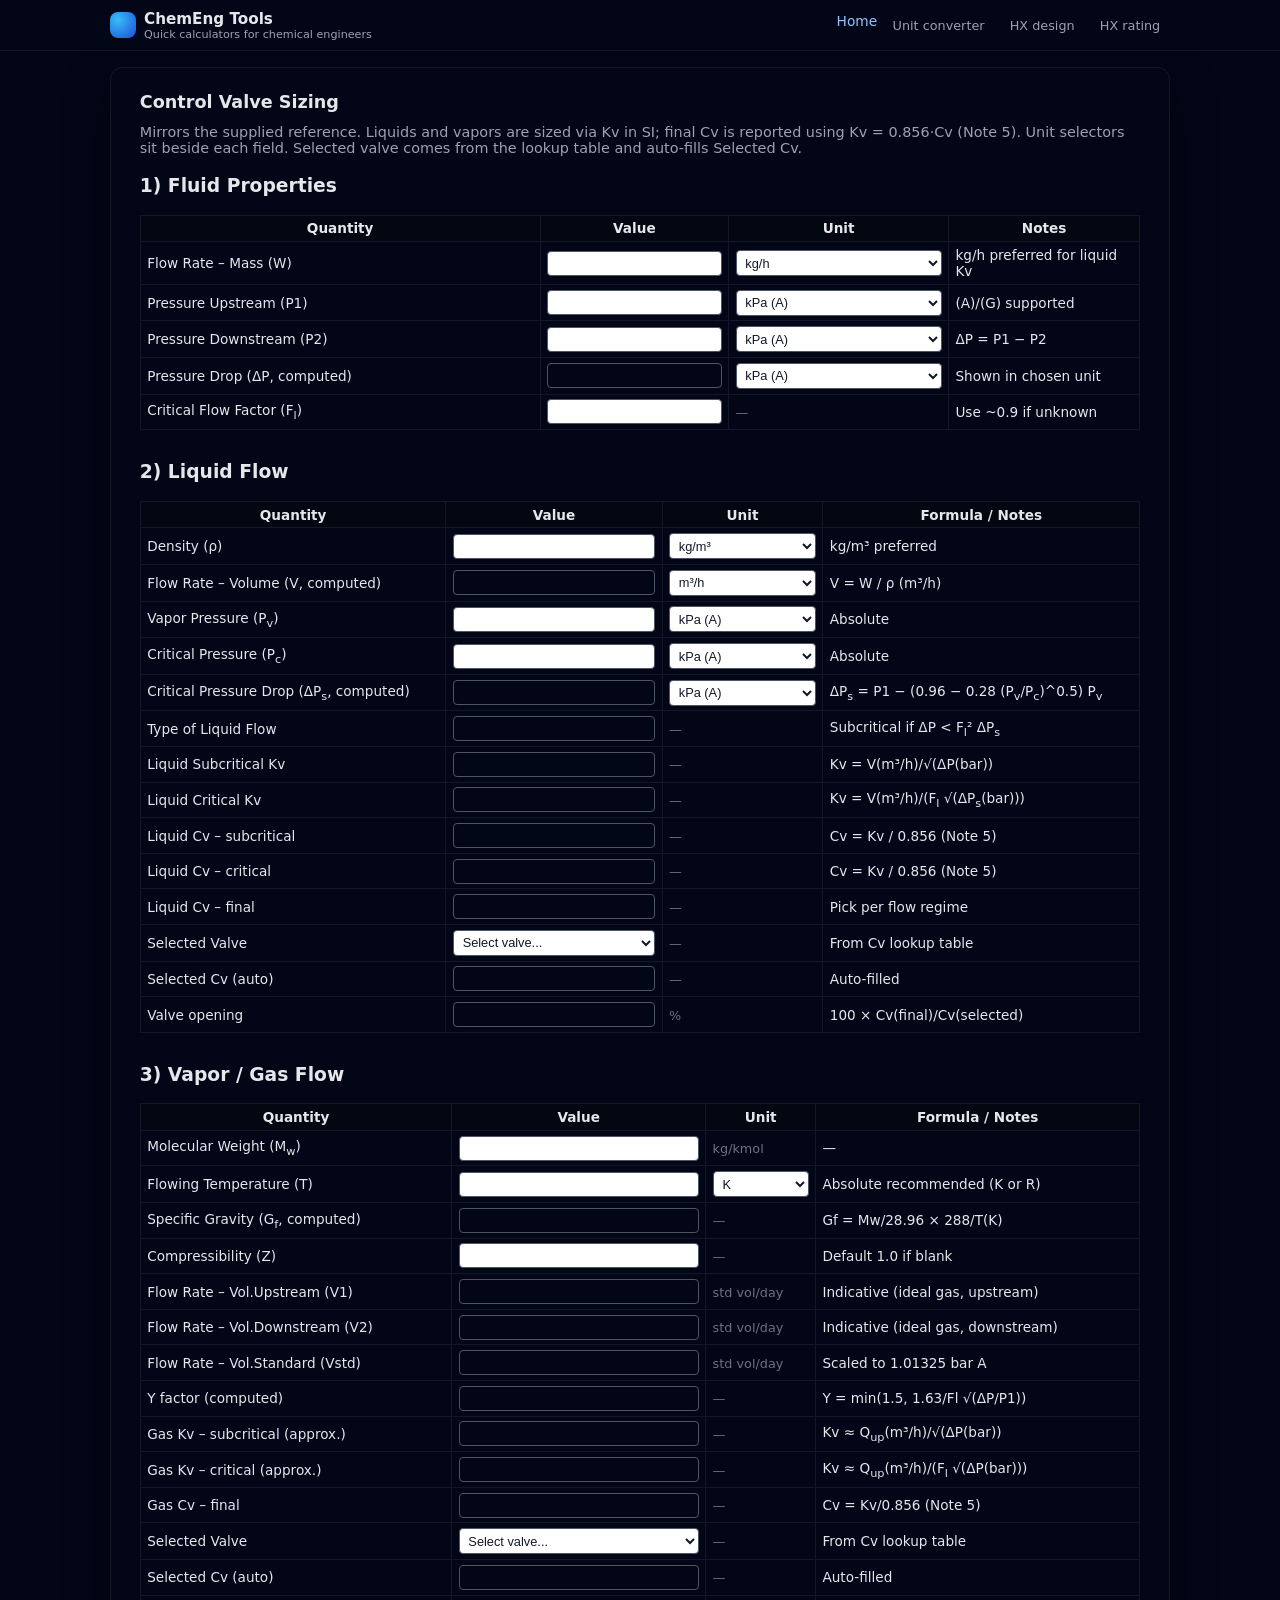
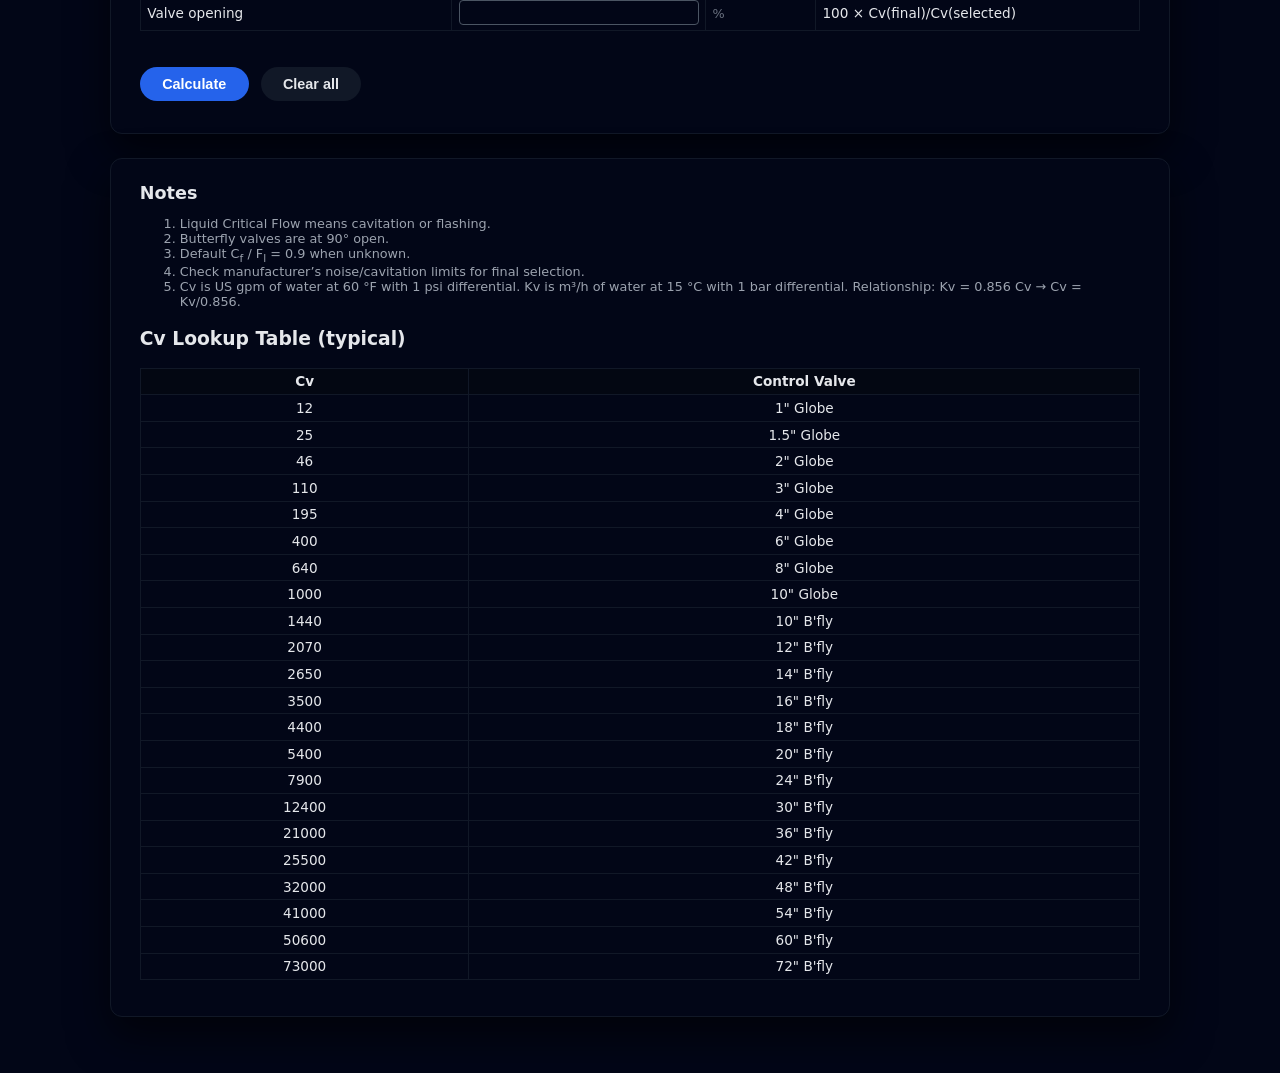
==== commit 18b00234: "Update control-valve-sizing.html" ====
--- a/control-valve-sizing.html
+++ b/control-valve-sizing.html
@@ -21,9 +21,10 @@
   <main>
     <div class="container">
       <div class="app">
-        <h2>Control Valve Sizing (Liquid and Vapor)</h2>
+        <h2>Control Valve Sizing</h2>
         <p>
-          Uses the formulas shown in your reference sheet. Units are selectable beside each field.
+          Mirrors the supplied reference. Liquids and vapors are sized via Kv in SI; final Cv is reported using Kv = 0.856·Cv (Note&nbsp;5).
+          Unit selectors sit beside each field. Selected valve comes from the lookup table and auto-fills Selected Cv.
         </p>
 
         <!-- Fluid Properties -->
@@ -31,37 +32,37 @@
         <div class="scroll-x">
           <table>
             <tr>
-              <th style="width:38%;">Quantity</th>
+              <th style="width:40%;">Quantity</th>
               <th>Value</th>
               <th style="width:22%;">Unit</th>
               <th>Notes</th>
             </tr>
             <tr>
-              <td>Flow rate – mass, W</td>
+              <td>Flow Rate – Mass (W)</td>
               <td><input type="number" id="W" step="any" placeholder=""></td>
               <td><select id="u_W"></select></td>
-              <td>kg/h preferred for liquid formulas</td>
-            </tr>
-            <tr>
-              <td>Pressure upstream, P1</td>
+              <td>kg/h preferred for liquid Kv</td>
+            </tr>
+            <tr>
+              <td>Pressure Upstream (P1)</td>
               <td><input type="number" id="P1" step="any" placeholder=""></td>
               <td><select id="u_P1"></select></td>
               <td>(A)/(G) supported</td>
             </tr>
             <tr>
-              <td>Pressure downstream, P2</td>
+              <td>Pressure Downstream (P2)</td>
               <td><input type="number" id="P2" step="any" placeholder=""></td>
               <td><select id="u_P2"></select></td>
               <td>ΔP = P1 − P2</td>
             </tr>
             <tr>
-              <td>Pressure drop, ΔP (computed)</td>
+              <td>Pressure Drop (ΔP, computed)</td>
               <td><input type="text" id="dP_display" class="result" readonly></td>
               <td><select id="u_dP_display"></select></td>
-              <td>Shown in your chosen unit</td>
-            </tr>
-            <tr>
-              <td>Critical flow factor (liquid), F<sub>l</sub> (or C<sub>f</sub>)</td>
+              <td>Shown in chosen unit</td>
+            </tr>
+            <tr>
+              <td>Critical Flow Factor (F<sub>l</sub>)</td>
               <td><input type="number" id="Fl" step="any" placeholder=""></td>
               <td><span class="muted">—</span></td>
               <td>Use ~0.9 if unknown</td>
@@ -80,72 +81,82 @@
               <th>Formula / Notes</th>
             </tr>
             <tr>
-              <td>Density, ρ</td>
+              <td>Density (ρ)</td>
               <td><input type="number" id="rho" step="any" placeholder=""></td>
               <td><select id="u_rho"></select></td>
               <td>kg/m³ preferred</td>
             </tr>
             <tr>
-              <td>Volumetric flow, V (computed)</td>
+              <td>Flow Rate – Volume (V, computed)</td>
               <td><input type="text" id="V_liq" class="result" readonly></td>
               <td><select id="u_V_liq"></select></td>
-              <td>V = W / ρ</td>
-            </tr>
-            <tr>
-              <td>Vapor pressure, P<sub>v</sub></td>
+              <td>V = W / ρ (m³/h)</td>
+            </tr>
+            <tr>
+              <td>Vapor Pressure (P<sub>v</sub>)</td>
               <td><input type="number" id="Pv" step="any" placeholder=""></td>
               <td><select id="u_Pv"></select></td>
               <td>Absolute</td>
             </tr>
             <tr>
-              <td>Critical pressure, P<sub>c</sub></td>
+              <td>Critical Pressure (P<sub>c</sub>)</td>
               <td><input type="number" id="Pc" step="any" placeholder=""></td>
               <td><select id="u_Pc"></select></td>
               <td>Absolute</td>
             </tr>
             <tr>
-              <td>ΔP<sub>s</sub> (computed)</td>
+              <td>Critical Pressure Drop (ΔP<sub>s</sub>, computed)</td>
               <td><input type="text" id="dPs_liq" class="result" readonly></td>
               <td><select id="u_dPs_liq"></select></td>
               <td>ΔP<sub>s</sub> = P1 − (0.96 − 0.28 (P<sub>v</sub>/P<sub>c</sub>)^0.5) P<sub>v</sub></td>
             </tr>
             <tr>
-              <td>Liquid flow type</td>
+              <td>Type of Liquid Flow</td>
               <td><input type="text" id="liqType" class="result" readonly></td>
               <td><span class="muted">—</span></td>
               <td>Subcritical if ΔP &lt; F<sub>l</sub>² ΔP<sub>s</sub></td>
             </tr>
             <tr>
-              <td>Cv (liquid) – subcritical</td>
+              <td>Liquid Subcritical Kv</td>
+              <td><input type="text" id="Kv_liq_sub" class="result" readonly></td>
+              <td><span class="muted">—</span></td>
+              <td>Kv = V(m³/h)/√(ΔP(bar))</td>
+            </tr>
+            <tr>
+              <td>Liquid Critical Kv</td>
+              <td><input type="text" id="Kv_liq_crit" class="result" readonly></td>
+              <td><span class="muted">—</span></td>
+              <td>Kv = V(m³/h)/(F<sub>l</sub> √(ΔP<sub>s</sub>(bar)))</td>
+            </tr>
+            <tr>
+              <td>Liquid Cv – subcritical</td>
               <td><input type="text" id="Cv_liq_sub" class="result" readonly></td>
               <td><span class="muted">—</span></td>
-              <td>Cv = 1.6×10^-3 · W / √(ρ · ΔP)</td>
-            </tr>
-            <tr>
-              <td>Cv (liquid) – critical</td>
+              <td>Cv = Kv / 0.856 (Note&nbsp;5)</td>
+            </tr>
+            <tr>
+              <td>Liquid Cv – critical</td>
               <td><input type="text" id="Cv_liq_crit" class="result" readonly></td>
               <td><span class="muted">—</span></td>
-              <td>Cv = 1.6×10^-3 · W / (F<sub>l</sub> √(ρ · ΔP<sub>s</sub>))</td>
-            </tr>
-            <tr>
-              <td>Cv (liquid) – final</td>
+              <td>Cv = Kv / 0.856 (Note&nbsp;5)</td>
+            </tr>
+            <tr>
+              <td>Liquid Cv – final</td>
               <td><input type="text" id="Cv_liq_final" class="result" readonly></td>
               <td><span class="muted">—</span></td>
-              <td>Selected per regime</td>
-            </tr>
-            <tr>
-              <td>Selected valve</td>
-              <td>
-                <select id="Valve_liq_select"></select>
-              </td>
-              <td><span class="muted">—</span></td>
-              <td>Binds to Cv lookup table</td>
+              <td>Pick per flow regime</td>
+            </tr>
+            <tr>
+              <td>Selected Valve</td>
+              <td><select id="Valve_liq_select"></select></td>
+              <td><span class="muted">—</span></td>
+              <td>From Cv lookup table</td>
             </tr>
             <tr>
               <td>Selected Cv (auto)</td>
               <td><input type="text" id="Cv_selected_liq" class="result" readonly></td>
               <td><span class="muted">—</span></td>
-              <td>Auto-filled from selection</td>
+              <td>Auto-filled</td>
             </tr>
             <tr>
               <td>Valve opening</td>
@@ -167,28 +178,46 @@
               <th>Formula / Notes</th>
             </tr>
             <tr>
-              <td>Molecular weight, M<sub>w</sub></td>
+              <td>Molecular Weight (M<sub>w</sub>)</td>
               <td><input type="number" id="Mw" step="any" placeholder=""></td>
               <td><span class="muted">kg/kmol</span></td>
               <td>—</td>
             </tr>
             <tr>
-              <td>Flowing temperature, T</td>
+              <td>Flowing Temperature (T)</td>
               <td><input type="number" id="T" step="any" placeholder=""></td>
               <td><select id="u_T"></select></td>
-              <td>Absolute recommended (K/R)</td>
-            </tr>
-            <tr>
-              <td>Specific gravity, G<sub>f</sub> (computed)</td>
+              <td>Absolute recommended (K or R)</td>
+            </tr>
+            <tr>
+              <td>Specific Gravity (G<sub>f</sub>, computed)</td>
               <td><input type="text" id="Gf" class="result" readonly></td>
               <td><span class="muted">—</span></td>
               <td>Gf = Mw/28.96 × 288/T(K)</td>
             </tr>
             <tr>
-              <td>Compressibility, Z</td>
+              <td>Compressibility (Z)</td>
               <td><input type="number" id="Z" step="any" placeholder=""></td>
               <td><span class="muted">—</span></td>
               <td>Default 1.0 if blank</td>
+            </tr>
+            <tr>
+              <td>Flow Rate – Vol.Upstream (V1)</td>
+              <td><input type="text" id="V1" class="result" readonly></td>
+              <td><span class="muted">std vol/day</span></td>
+              <td>Indicative (ideal gas, upstream)</td>
+            </tr>
+            <tr>
+              <td>Flow Rate – Vol.Downstream (V2)</td>
+              <td><input type="text" id="V2" class="result" readonly></td>
+              <td><span class="muted">std vol/day</span></td>
+              <td>Indicative (ideal gas, downstream)</td>
+            </tr>
+            <tr>
+              <td>Flow Rate – Vol.Standard (Vstd)</td>
+              <td><input type="text" id="Vstd" class="result" readonly></td>
+              <td><span class="muted">std vol/day</span></td>
+              <td>Scaled to 1.01325 bar A</td>
             </tr>
             <tr>
               <td>Y factor (computed)</td>
@@ -197,24 +226,34 @@
               <td>Y = min(1.5, 1.63/Fl √(ΔP/P1))</td>
             </tr>
             <tr>
-              <td>Cv (vapor) – legacy form</td>
+              <td>Gas Kv – subcritical (approx.)</td>
+              <td><input type="text" id="Kv_gas_sub" class="result" readonly></td>
+              <td><span class="muted">—</span></td>
+              <td>Kv ≈ Q<sub>up</sub>(m³/h)/√(ΔP(bar))</td>
+            </tr>
+            <tr>
+              <td>Gas Kv – critical (approx.)</td>
+              <td><input type="text" id="Kv_gas_crit" class="result" readonly></td>
+              <td><span class="muted">—</span></td>
+              <td>Kv ≈ Q<sub>up</sub>(m³/h)/(F<sub>l</sub> √(ΔP(bar)))</td>
+            </tr>
+            <tr>
+              <td>Gas Cv – final</td>
               <td><input type="text" id="Cv_gas" class="result" readonly></td>
               <td><span class="muted">—</span></td>
-              <td>Cv = 0.0545 · W(lb/h) · √(T(°R)·Z/Gf) / (P1(psi) · Y)</td>
-            </tr>
-            <tr>
-              <td>Selected valve</td>
-              <td>
-                <select id="Valve_gas_select"></select>
-              </td>
-              <td><span class="muted">—</span></td>
-              <td>Binds to Cv lookup table</td>
+              <td>Cv = Kv/0.856 (Note&nbsp;5)</td>
+            </tr>
+            <tr>
+              <td>Selected Valve</td>
+              <td><select id="Valve_gas_select"></select></td>
+              <td><span class="muted">—</span></td>
+              <td>From Cv lookup table</td>
             </tr>
             <tr>
               <td>Selected Cv (auto)</td>
               <td><input type="text" id="Cv_selected_gas" class="result" readonly></td>
               <td><span class="muted">—</span></td>
-              <td>Auto-filled from selection</td>
+              <td>Auto-filled</td>
             </tr>
             <tr>
               <td>Valve opening</td>
@@ -241,18 +280,15 @@
           <li>Default C<sub>f</sub> / F<sub>l</sub> = 0.9 when unknown.</li>
           <li>Check manufacturer’s noise/cavitation limits for final selection.</li>
           <li>
-            Cv = US gpm of water at 60 °F with 1 psi differential. Kv = m³/h at 15 °C with 1 bar differential.
-            Kv ≈ 0.856 · Cv.
+            Cv is US gpm of water at 60&nbsp;°F with 1&nbsp;psi differential. Kv is m³/h of water at 15&nbsp;°C with 1&nbsp;bar differential.
+            Relationship: Kv = 0.856&nbsp;Cv → Cv = Kv/0.856.
           </li>
         </ol>
 
         <h3>Cv Lookup Table (typical)</h3>
         <div class="scroll-x">
           <table id="cv-table">
-            <tr>
-              <th class="center">Cv</th>
-              <th class="center">Control Valve</th>
-            </tr>
+            <tr><th class="center">Cv</th><th class="center">Control Valve</th></tr>
             <tr><td class="center">12</td><td class="center">1" Globe</td></tr>
             <tr><td class="center">25</td><td class="center">1.5" Globe</td></tr>
             <tr><td class="center">46</td><td class="center">2" Globe</td></tr>
@@ -285,23 +321,17 @@
   <script>
     const $ = id => document.getElementById(id);
 
-    function toCvFromKv(kv) { 
-      // Note 5: Kv = 0.856 * Cv 
-      // => Cv = Kv / 0.856 
-      return kv / 0.856; }
-
-    function kvFromSI(Q_m3_per_h, dP_kPa) { 
-      // Definition: Kv = m^3/h of water at 15 °C with ΔP = 1 bar. 
-      // General: Kv_required = Q(m3/h) / sqrt(ΔP(bar)) 
+    // ---- Helpers: Kv and Cv mapping (Note 5) ----
+    function toCvFromKv(kv) { return kv / 0.856; }
+    function kvFromSI(Q_m3_per_h, dP_kPa) {
       const dP_bar = dP_kPa / 100.0;
-      if (!(Number.isFinite(Q_m3_per_h) && Q_m3_per_h > 0 && Number.isFinite(dP_bar) && dP_bar > 0))
-        return NaN;
-      return Q_m3_per_h / Math.sqrt(dP_bar); 
-    }
-    
-    // Build valve options from the table
+      if (!(Number.isFinite(Q_m3_per_h) && Q_m3_per_h > 0 && Number.isFinite(dP_bar) && dP_bar > 0)) return NaN;
+      return Q_m3_per_h / Math.sqrt(dP_bar);
+    }
+
+    // Build valve dropdowns from table
     function readCvTable() {
-      const rows = Array.from(document.querySelectorAll("#cv-table tr")).slice(1); // skip header
+      const rows = Array.from(document.querySelectorAll("#cv-table tr")).slice(1);
       const list = [];
       rows.forEach(tr => {
         const tds = tr.querySelectorAll("td");
@@ -316,34 +346,29 @@
 
     function populateValveDropdowns() {
       const items = readCvTable();
-      const liqSel = $("Valve_liq_select");
-      const gasSel = $("Valve_gas_select");
-      [liqSel, gasSel].forEach(sel => {
+      [["Valve_liq_select","Cv_selected_liq","opening_liq","Cv_liq_final"],
+       ["Valve_gas_select","Cv_selected_gas","opening_gas","Cv_gas"]]
+      .forEach(([selId, outCvId, openId, reqId])=>{
+        const sel = $(selId);
         sel.innerHTML = "";
         const opt0 = document.createElement("option");
         opt0.value = ""; opt0.textContent = "Select valve...";
         sel.appendChild(opt0);
-        items.forEach(it => {
+        items.forEach(it=>{
           const o = document.createElement("option");
           o.value = String(it.cv);
           o.textContent = `${it.label} — Cv ${it.cv.toLocaleString()}`;
           sel.appendChild(o);
         });
+        sel.addEventListener("change", ()=>{
+          const v = parseFloat(sel.value);
+          $(outCvId).value = Number.isFinite(v) ? v.toString() : "";
+          updateOpening(reqId, outCvId, openId);
+        });
       });
-
-      function bind(sel, out) {
-        sel.addEventListener("change", () => {
-          const v = parseFloat(sel.value);
-          $(out).value = Number.isFinite(v) ? v.toString() : "";
-          // Recompute opening immediately if Cv_required already exists
-          if (out === "Cv_selected_liq") updateOpening("Cv_liq_final", "Cv_selected_liq", "opening_liq");
-          if (out === "Cv_selected_gas") updateOpening("Cv_gas", "Cv_selected_gas", "opening_gas");
-        });
-      }
-      bind(liqSel, "Cv_selected_liq");
-      bind(gasSel, "Cv_selected_gas");
-    }
-
+    }
+
+    // Unit lists
     function addOptions(selectId, category, defaultKey) {
       const sel = $(selectId);
       sel.innerHTML = "";
@@ -356,23 +381,19 @@
     }
 
     function fillAllUnitLists() {
-      // Pressures and ΔP displays
       ["u_P1","u_P2","u_Pv","u_Pc","u_dP_display","u_dPs_liq"].forEach(id => addOptions(id,"Pressure","kPa (A)"));
-      // Mass flow, Density, Volume flow
       addOptions("u_W","Mass Flow","kg/h");
       addOptions("u_rho","Density","kg/m3");
       addOptions("u_V_liq","Volume Flow","m3/h");
-      // Temperature (absolute)
       addOptions("u_T","Temperature","K");
     }
 
+    // Clear / opening helpers
     function clearAll() {
       [
-        "W","P1","P2","Fl","rho","Pv","Pc","V_liq","dP_display","dPs_liq",
-        "liqType","Cv_liq_sub","Cv_liq_crit","Cv_liq_final",
-        "Cv_selected_liq","opening_liq",
-        "Mw","T","Gf","Z","Y","Cv_gas",
-        "Cv_selected_gas","opening_gas"
+        "W","P1","P2","Fl","rho","Pv","Pc","V_liq","dP_display","dPs_liq","liqType",
+        "Kv_liq_sub","Kv_liq_crit","Cv_liq_sub","Cv_liq_crit","Cv_liq_final","Cv_selected_liq","opening_liq",
+        "Mw","T","Gf","Z","V1","V2","Vstd","Y","Kv_gas_sub","Kv_gas_crit","Cv_gas","Cv_selected_gas","opening_gas"
       ].forEach(id => { const el = $(id); if (el) el.value = ""; });
       $("Valve_liq_select").value = "";
       $("Valve_gas_select").value = "";
@@ -387,10 +408,11 @@
         : "";
     }
 
+    // Main calculation
     function calc() {
       $("error").textContent = "";
 
-      // Inputs + units
+      // Inputs
       const W_in = parseFloat($("W").value);
       const uW = $("u_W").value;
       const P1_in = parseFloat($("P1").value);
@@ -404,20 +426,20 @@
         return;
       }
       if (!Number.isFinite(Fl) || Fl <= 0) {
-        $("error").textContent = "Enter a positive F_l (or C_f).";
+        $("error").textContent = "Enter a positive F_l.";
         return;
       }
 
-      // Convert to absolute kPa; ΔP in kPa
+      // Absolute kPa
       const P1k = convertUnits("Pressure", P1_in, uP1, "kPa (A)");
       const P2k = convertUnits("Pressure", P2_in, uP2, "kPa (A)");
       const dPk = P1k - P2k;
 
-      const u_dP_out = $("u_dP_display").value;
+      const u_dP_out = $("u_dP_display").value || "kPa (A)";
       $("dP_display").value = Number.isFinite(dPk)
         ? convertUnits("Pressure", dPk, "kPa (A)", u_dP_out).toFixed(3) : "";
 
-      // LIQUID
+      // ----- Liquid (SI Kv -> Cv) -----
       const rho_in = parseFloat($("rho").value);
       const uRho = $("u_rho").value;
       const Pv_in = parseFloat($("Pv").value);
@@ -425,86 +447,104 @@
       const uPv = $("u_Pv").value;
       const uPc = $("u_Pc").value;
 
-      let Cv_liq_final = NaN;
-
-      if (Number.isFinite(W_in) && Number.isFinite(rho_in) && rho_in > 0 && Number.isFinite(dPk) && dPk > 0) {
-        // Convert to SI bases for Kv math
+      if (Number.isFinite(W_in) && Number.isFinite(rho_in) && rho_in>0 && Number.isFinite(dPk) && dPk>0) {
         const rho = convertUnits("Density", rho_in, uRho, "kg/m3");
-        const Wkg_h = convertUnits("Mass Flow", W_in, uW, "kg/h"); // kg/h
-        const Wkg_s = convertUnits("Mass Flow", W_in, uW, "kg/s"); // kg/s (for completeness)
-
-        // Volumetric flow in m3/h from W and rho
-        const V_m3h = Wkg_h / rho; $("V_liq").value = Number.isFinite(V_m3h) ? convertUnits("Volume Flow", V_m3h, "m3/h", $("u_V_liq").value).toFixed(3) : "";
-        
-        // ΔPs on absolute kPa
+        const Wkh = convertUnits("Mass Flow", W_in, uW, "kg/h");
+        const V_m3h = Wkh / rho;
+        $("V_liq").value = Number.isFinite(V_m3h)
+          ? convertUnits("Volume Flow", V_m3h, "m3/h", $("u_V_liq").value).toFixed(3) : "";
+
         let dPs_kPa = NaN;
         if (Number.isFinite(Pv_in) && Number.isFinite(Pc_in)) {
-          const Pv_kPaA = convertUnits("Pressure", Pv_in, uPv, "kPa (A)");
-          const Pc_kPaA = convertUnits("Pressure", Pc_in, uPc, "kPa (A)");
-          if (Pc_kPaA > 0) dPs_kPa = P1k - (0.96 - 0.28 * Math.sqrt(Pv_kPaA / Pc_kPaA)) * Pv_kPaA; 
-        } $("dPs_liq").value = Number.isFinite(dPs_kPa) ? convertUnits("Pressure", dPs_kPa, "kPa (A)", $("u_dPs_liq").value).toFixed(3) : "";
-
-        // Regime decision: Subcritical if ΔP < Fl^2 * ΔPs (all in kPa)
+          const Pv = convertUnits("Pressure", Pv_in, uPv, "kPa (A)");
+          const Pc = convertUnits("Pressure", Pc_in, uPc, "kPa (A)");
+          if (Pc>0) dPs_kPa = P1k - (0.96 - 0.28*Math.sqrt(Pv/Pc))*Pv;
+        }
+        $("dPs_liq").value = Number.isFinite(dPs_kPa)
+          ? convertUnits("Pressure", dPs_kPa, "kPa (A)", $("u_dPs_liq").value).toFixed(3) : "";
+
+        // Regime and Kv
         let regime = "";
-        if (Number.isFinite(dPs_kPa) && dPs_kPa > 0 && dPk >= Fl * Fl * dPs_kPa) regime = "Critical (choked)";
-        else if (dPk > 0) regime = "Subcritical";
+        if (Number.isFinite(dPs_kPa) && dPs_kPa>0 && dPk >= Fl*Fl*dPs_kPa) regime = "Critical (choked)";
+        else if (dPk>0) regime = "Subcritical";
         $("liqType").value = regime;
 
-        // Exact per Note 5 (via Kv): 
-        // Kv_sub = Q(m3/h) / sqrt(ΔP(bar)) 
-        // Kv_crit = Q(m3/h) / (Fl * sqrt(ΔPs(bar))) 
         const Kv_sub = kvFromSI(V_m3h, dPk);
-        const Kv_crit = Number.isFinite(dPs_kPa) && dPs_kPa > 0 ? (V_m3h / (Fl * Math.sqrt(dPs_kPa / 100.0))) : NaN;
-
-        // Convert Kv to Cv
+        const Kv_crit = (Number.isFinite(dPs_kPa) && dPs_kPa>0) ? (V_m3h/(Fl*Math.sqrt(dPs_kPa/100))) : NaN;
+        $("Kv_liq_sub").value  = Number.isFinite(Kv_sub)  ? Kv_sub.toFixed(3)  : "";
+        $("Kv_liq_crit").value = Number.isFinite(Kv_crit) ? Kv_crit.toFixed(3) : "";
+
         const Cv_sub = Number.isFinite(Kv_sub) ? toCvFromKv(Kv_sub) : NaN;
         const Cv_crit = Number.isFinite(Kv_crit) ? toCvFromKv(Kv_crit) : NaN;
-        $("Cv_liq_sub").value = Number.isFinite(Cv_sub) ? Cv_sub.toFixed(3) : "";
+        $("Cv_liq_sub").value  = Number.isFinite(Cv_sub)  ? Cv_sub.toFixed(3)  : "";
         $("Cv_liq_crit").value = Number.isFinite(Cv_crit) ? Cv_crit.toFixed(3) : "";
-        Cv_liq_final = (regime === "Critical (choked)") ? Cv_crit : Cv_sub;
+
+        const Cv_liq_final = (regime === "Critical (choked)") ? Cv_crit : Cv_sub;
         $("Cv_liq_final").value = Number.isFinite(Cv_liq_final) ? Cv_liq_final.toFixed(3) : "";
-        // Opening 
-        updateOpening("Cv_liq_final", "Cv_selected_liq", "opening_liq");
+        updateOpening("Cv_liq_final","Cv_selected_liq","opening_liq");
       } else {
-        ["V_liq","dPs_liq","liqType","Cv_liq_sub","Cv_liq_crit","Cv_liq_final","opening_liq"] .forEach(id => { $(id).value = ""; });
+        ["V_liq","dPs_liq","liqType","Kv_liq_sub","Kv_liq_crit","Cv_liq_sub","Cv_liq_crit","Cv_liq_final","opening_liq"]
+          .forEach(id=>{$(id).value="";});
       }
 
-      // GAS
+      // ----- Gas/Vapor (SI Kv -> Cv) -----
       const Mw = parseFloat($("Mw").value);
       const T_in = parseFloat($("T").value);
       const uT = $("u_T").value;
       const Z_in = parseFloat($("Z").value);
       const Z = Number.isFinite(Z_in) && Z_in>0 ? Z_in : 1.0;
 
-      if (Number.isFinite(Mw) && Number.isFinite(T_in) && Number.isFinite(W_in) && dPk>0 && P1k>0) {
+      if (Number.isFinite(Mw) && Mw>0 && Number.isFinite(T_in) && Number.isFinite(W_in) && dPk>0 && P1k>0) {
         const T_K = convertUnits("Temperature", T_in, uT, "K");
-        const T_R = convertUnits("Temperature", T_K, "K", "R");
-        const Gf = (Mw / 28.96) * (288 / T_K);
+
+        // Gf and Y (screening)
+        const Gf = (Mw/28.96) * (288/T_K);
         $("Gf").value = Number.isFinite(Gf) ? Gf.toFixed(4) : "";
-
-        const Y = Math.min(1.5, (1.63/Fl) * Math.sqrt(dPk / P1k));
+        const Y = Math.min(1.5, (1.63/Fl) * Math.sqrt(dPk/P1k));
         $("Y").value = Number.isFinite(Y) ? Y.toFixed(3) : "";
 
-        const W_lbh = convertUnits("Mass Flow", W_in, uW, "lb/h");
-        const P1_psi = convertUnits("Pressure", P1k, "kPa (A)", "psi (A)");
-
-        let Cv_g = NaN;
-        if (Number.isFinite(W_lbh) && Number.isFinite(T_R) && Number.isFinite(Gf) && Number.isFinite(P1_psi) && Y>0) {
-          Cv_g = 0.0545 * W_lbh * Math.sqrt(T_R * Z / Gf) / (P1_psi * Y);
-        }
-        $("Cv_gas").value = Number.isFinite(Cv_g) ? Cv_g.toFixed(2) : "";
-
-        updateOpening("Cv_gas", "Cv_selected_gas", "opening_gas");
+        // Upstream actual volumetric flow (ideal gas), m3/h
+        // n = W(kg/h)/Mw(kg/kmol) => kmol/h; Q_up = n * (R*T/P1k) * Z
+        const Wkh = convertUnits("Mass Flow", W_in, uW, "kg/h");
+        const n_kmol_h = Wkh / Mw;
+        const R = 8.314462618; // kPa·m3/(kmol·K)
+        const Q_up_m3h = n_kmol_h * (R*T_K/P1k) * Z;
+
+        // Indicative volumetric reports (simple scalings)
+        const toStdDay = m3s => Number.isFinite(m3s) ? (m3s * 86400) : NaN;
+        const V1_m3_s = (Q_up_m3h/3600); // upstream actual m3/s
+        const V2_m3_s = Number.isFinite(V1_m3_s) ? V1_m3_s * (P1k/Math.max(P2k,1e-9)) : NaN; // rough proportional scaling
+        const Vstd_m3_s = Number.isFinite(V1_m3_s) ? V1_m3_s * (P1k/101.325) : NaN;
+
+        $("V1").value   = Number.isFinite(V1_m3_s)   ? toStdDay(V1_m3_s).toFixed(2)   : "";
+        $("V2").value   = Number.isFinite(V2_m3_s)   ? toStdDay(V2_m3_s).toFixed(2)   : "";
+        $("Vstd").value = Number.isFinite(Vstd_m3_s) ? toStdDay(Vstd_m3_s).toFixed(2) : "";
+
+        // Kv for gas (SI-anchored, simplified)
+        const Kv_gas_sub = kvFromSI(Q_up_m3h, dPk);
+        const Kv_gas_crit = (Y < 1.0) ? (Q_up_m3h/(Fl*Math.sqrt(dPk/100))) : NaN; // choked proxy via Y<1
+
+        $("Kv_gas_sub").value  = Number.isFinite(Kv_gas_sub)  ? Kv_gas_sub.toFixed(3)  : "";
+        $("Kv_gas_crit").value = Number.isFinite(Kv_gas_crit) ? Kv_gas_crit.toFixed(3) : "";
+
+        const Cv_gas_sub  = Number.isFinite(Kv_gas_sub)  ? toCvFromKv(Kv_gas_sub)  : NaN;
+        const Cv_gas_crit = Number.isFinite(Kv_gas_crit) ? toCvFromKv(Kv_gas_crit) : NaN;
+
+        // Choose final: if Y<1 (choked), prefer critical; otherwise subcritical
+        const Cv_gas_final = (Y < 1.0 && Number.isFinite(Cv_gas_crit)) ? Cv_gas_crit : Cv_gas_sub;
+        $("Cv_gas").value = Number.isFinite(Cv_gas_final) ? Cv_gas_final.toFixed(2) : "";
+        updateOpening("Cv_gas","Cv_selected_gas","opening_gas");
       } else {
-        ["Gf","Y","Cv_gas","opening_gas"].forEach(id => { $(id).value = ""; });
+        ["Gf","Y","V1","V2","Vstd","Kv_gas_sub","Kv_gas_crit","Cv_gas","opening_gas"].forEach(id=>{$(id).value="";});
       }
     }
 
-    // Init
+    // Wire up and init
     fillAllUnitLists();
     populateValveDropdowns();
-    $("calcBtn").addEventListener("click", calc);
-    $("clearBtn").addEventListener("click", clearAll);
+    document.getElementById("calcBtn").addEventListener("click", calc);
+    document.getElementById("clearBtn").addEventListener("click", clearAll);
   </script>
 </body>
 </html>
+
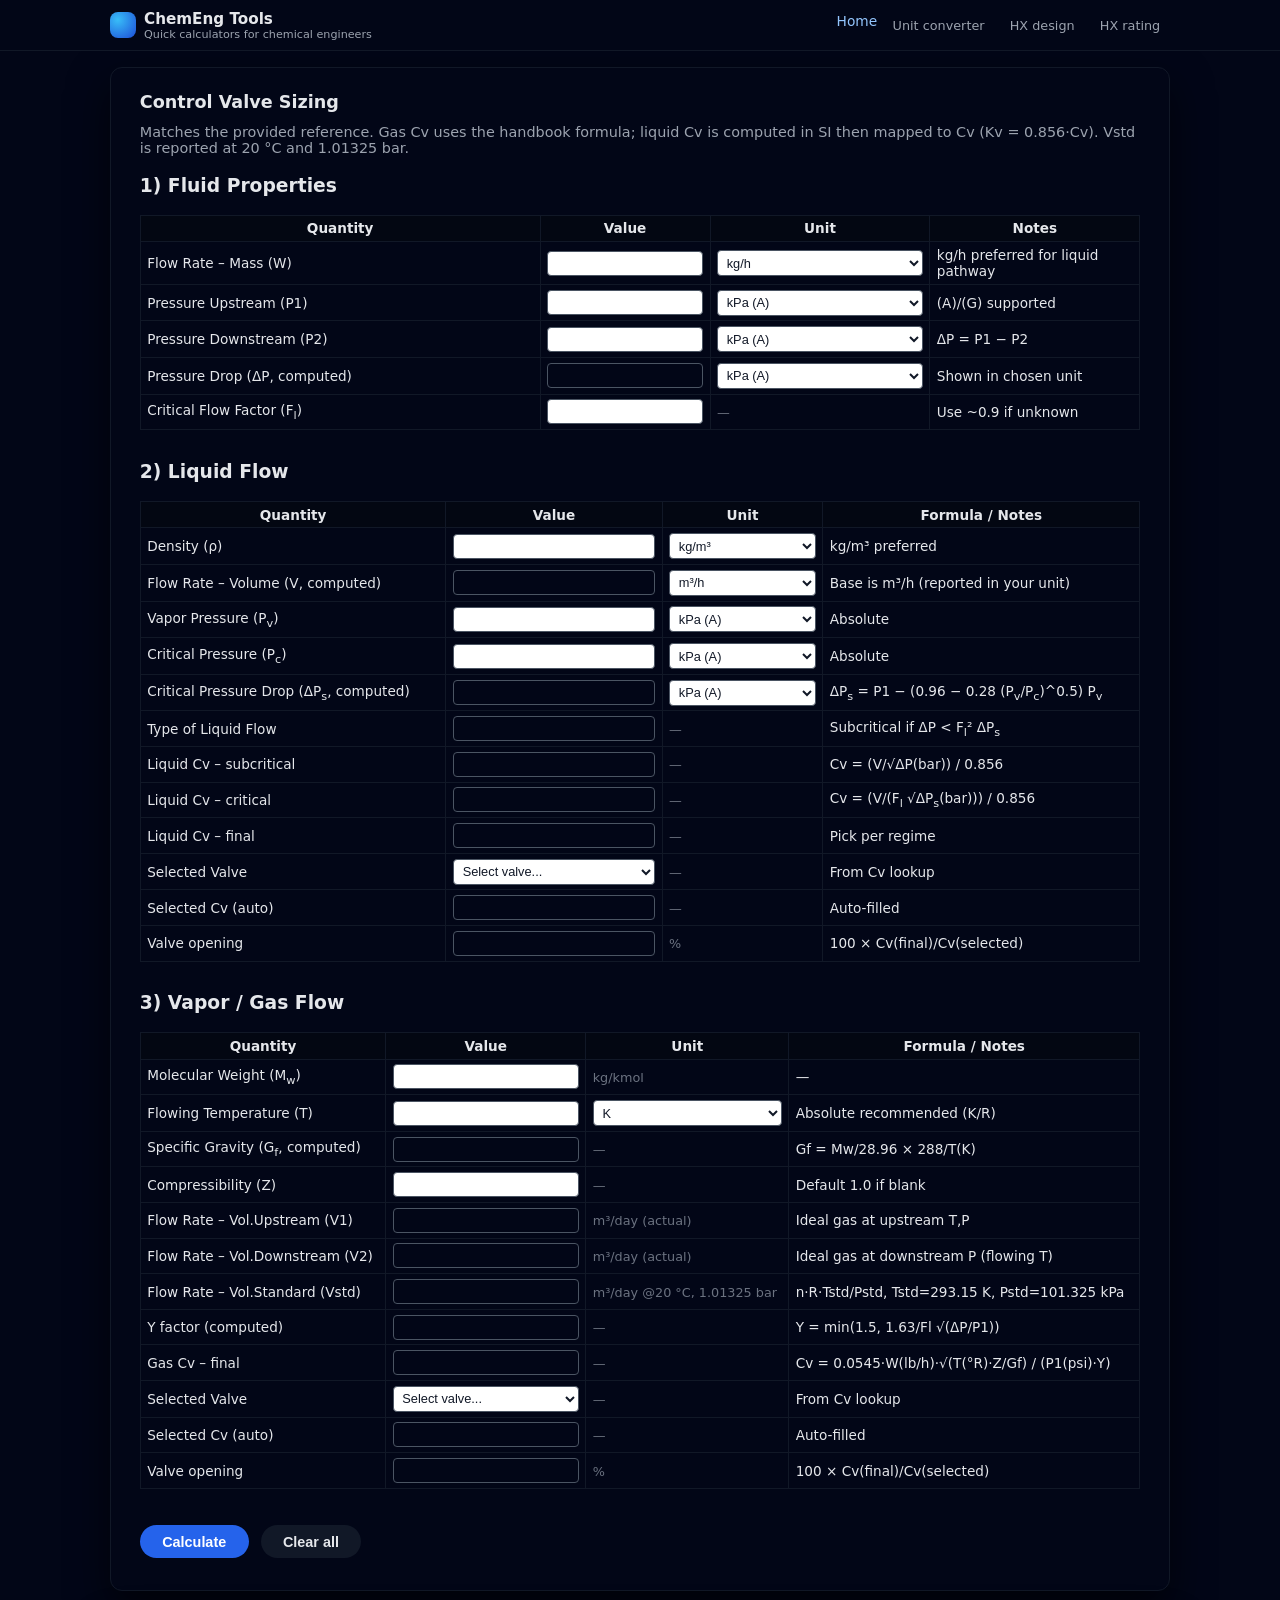
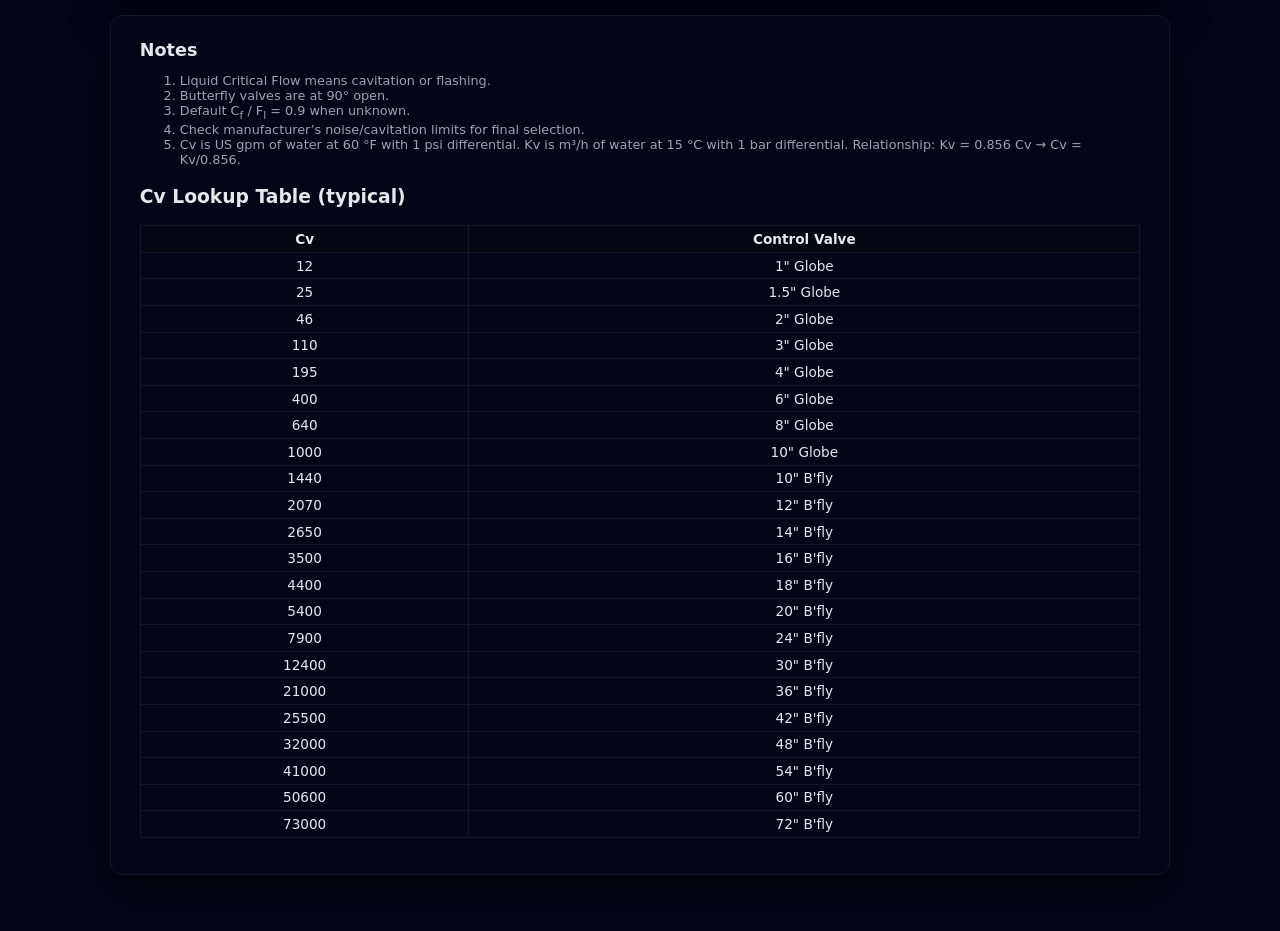
==== commit 21d2dfc6: "Update control-valve-sizing.html" ====
--- a/control-valve-sizing.html
+++ b/control-valve-sizing.html
@@ -23,11 +23,11 @@
       <div class="app">
         <h2>Control Valve Sizing</h2>
         <p>
-          Mirrors the supplied reference. Liquids and vapors are sized via Kv in SI; final Cv is reported using Kv = 0.856·Cv (Note&nbsp;5).
-          Unit selectors sit beside each field. Selected valve comes from the lookup table and auto-fills Selected Cv.
+          Matches the provided reference. Gas Cv uses the handbook formula; liquid Cv is computed in SI then mapped to Cv (Kv = 0.856·Cv).
+          Vstd is reported at 20&nbsp;°C and 1.01325&nbsp;bar.
         </p>
 
-        <!-- Fluid Properties -->
+        <!-- 1) Fluid Properties -->
         <h3>1) Fluid Properties</h3>
         <div class="scroll-x">
           <table>
@@ -39,19 +39,19 @@
             </tr>
             <tr>
               <td>Flow Rate – Mass (W)</td>
-              <td><input type="number" id="W" step="any" placeholder=""></td>
+              <td><input type="number" id="W" step="any"></td>
               <td><select id="u_W"></select></td>
-              <td>kg/h preferred for liquid Kv</td>
+              <td>kg/h preferred for liquid pathway</td>
             </tr>
             <tr>
               <td>Pressure Upstream (P1)</td>
-              <td><input type="number" id="P1" step="any" placeholder=""></td>
+              <td><input type="number" id="P1" step="any"></td>
               <td><select id="u_P1"></select></td>
               <td>(A)/(G) supported</td>
             </tr>
             <tr>
               <td>Pressure Downstream (P2)</td>
-              <td><input type="number" id="P2" step="any" placeholder=""></td>
+              <td><input type="number" id="P2" step="any"></td>
               <td><select id="u_P2"></select></td>
               <td>ΔP = P1 − P2</td>
             </tr>
@@ -63,14 +63,14 @@
             </tr>
             <tr>
               <td>Critical Flow Factor (F<sub>l</sub>)</td>
-              <td><input type="number" id="Fl" step="any" placeholder=""></td>
+              <td><input type="number" id="Fl" step="any"></td>
               <td><span class="muted">—</span></td>
               <td>Use ~0.9 if unknown</td>
             </tr>
           </table>
         </div>
 
-        <!-- Liquid Flow -->
+        <!-- 2) Liquid Flow -->
         <h3>2) Liquid Flow</h3>
         <div class="scroll-x">
           <table>
@@ -82,7 +82,7 @@
             </tr>
             <tr>
               <td>Density (ρ)</td>
-              <td><input type="number" id="rho" step="any" placeholder=""></td>
+              <td><input type="number" id="rho" step="any"></td>
               <td><select id="u_rho"></select></td>
               <td>kg/m³ preferred</td>
             </tr>
@@ -90,17 +90,17 @@
               <td>Flow Rate – Volume (V, computed)</td>
               <td><input type="text" id="V_liq" class="result" readonly></td>
               <td><select id="u_V_liq"></select></td>
-              <td>V = W / ρ (m³/h)</td>
+              <td>Base is m³/h (reported in your unit)</td>
             </tr>
             <tr>
               <td>Vapor Pressure (P<sub>v</sub>)</td>
-              <td><input type="number" id="Pv" step="any" placeholder=""></td>
+              <td><input type="number" id="Pv" step="any"></td>
               <td><select id="u_Pv"></select></td>
               <td>Absolute</td>
             </tr>
             <tr>
               <td>Critical Pressure (P<sub>c</sub>)</td>
-              <td><input type="number" id="Pc" step="any" placeholder=""></td>
+              <td><input type="number" id="Pc" step="any"></td>
               <td><select id="u_Pc"></select></td>
               <td>Absolute</td>
             </tr>
@@ -117,40 +117,28 @@
               <td>Subcritical if ΔP &lt; F<sub>l</sub>² ΔP<sub>s</sub></td>
             </tr>
             <tr>
-              <td>Liquid Subcritical Kv</td>
-              <td><input type="text" id="Kv_liq_sub" class="result" readonly></td>
-              <td><span class="muted">—</span></td>
-              <td>Kv = V(m³/h)/√(ΔP(bar))</td>
-            </tr>
-            <tr>
-              <td>Liquid Critical Kv</td>
-              <td><input type="text" id="Kv_liq_crit" class="result" readonly></td>
-              <td><span class="muted">—</span></td>
-              <td>Kv = V(m³/h)/(F<sub>l</sub> √(ΔP<sub>s</sub>(bar)))</td>
-            </tr>
-            <tr>
               <td>Liquid Cv – subcritical</td>
               <td><input type="text" id="Cv_liq_sub" class="result" readonly></td>
               <td><span class="muted">—</span></td>
-              <td>Cv = Kv / 0.856 (Note&nbsp;5)</td>
+              <td>Cv = (V/√ΔP(bar)) / 0.856</td>
             </tr>
             <tr>
               <td>Liquid Cv – critical</td>
               <td><input type="text" id="Cv_liq_crit" class="result" readonly></td>
               <td><span class="muted">—</span></td>
-              <td>Cv = Kv / 0.856 (Note&nbsp;5)</td>
+              <td>Cv = (V/(F<sub>l</sub> √ΔP<sub>s</sub>(bar))) / 0.856</td>
             </tr>
             <tr>
               <td>Liquid Cv – final</td>
               <td><input type="text" id="Cv_liq_final" class="result" readonly></td>
               <td><span class="muted">—</span></td>
-              <td>Pick per flow regime</td>
+              <td>Pick per regime</td>
             </tr>
             <tr>
               <td>Selected Valve</td>
               <td><select id="Valve_liq_select"></select></td>
               <td><span class="muted">—</span></td>
-              <td>From Cv lookup table</td>
+              <td>From Cv lookup</td>
             </tr>
             <tr>
               <td>Selected Cv (auto)</td>
@@ -167,7 +155,7 @@
           </table>
         </div>
 
-        <!-- Vapor/Gas Flow -->
+        <!-- 3) Vapor / Gas Flow -->
         <h3>3) Vapor / Gas Flow</h3>
         <div class="scroll-x">
           <table>
@@ -179,15 +167,15 @@
             </tr>
             <tr>
               <td>Molecular Weight (M<sub>w</sub>)</td>
-              <td><input type="number" id="Mw" step="any" placeholder=""></td>
+              <td><input type="number" id="Mw" step="any"></td>
               <td><span class="muted">kg/kmol</span></td>
               <td>—</td>
             </tr>
             <tr>
               <td>Flowing Temperature (T)</td>
-              <td><input type="number" id="T" step="any" placeholder=""></td>
+              <td><input type="number" id="T" step="any"></td>
               <td><select id="u_T"></select></td>
-              <td>Absolute recommended (K or R)</td>
+              <td>Absolute recommended (K/R)</td>
             </tr>
             <tr>
               <td>Specific Gravity (G<sub>f</sub>, computed)</td>
@@ -197,27 +185,27 @@
             </tr>
             <tr>
               <td>Compressibility (Z)</td>
-              <td><input type="number" id="Z" step="any" placeholder=""></td>
+              <td><input type="number" id="Z" step="any"></td>
               <td><span class="muted">—</span></td>
               <td>Default 1.0 if blank</td>
             </tr>
             <tr>
               <td>Flow Rate – Vol.Upstream (V1)</td>
               <td><input type="text" id="V1" class="result" readonly></td>
-              <td><span class="muted">std vol/day</span></td>
-              <td>Indicative (ideal gas, upstream)</td>
+              <td><span class="muted">m³/day (actual)</span></td>
+              <td>Ideal gas at upstream T,P</td>
             </tr>
             <tr>
               <td>Flow Rate – Vol.Downstream (V2)</td>
               <td><input type="text" id="V2" class="result" readonly></td>
-              <td><span class="muted">std vol/day</span></td>
-              <td>Indicative (ideal gas, downstream)</td>
+              <td><span class="muted">m³/day (actual)</span></td>
+              <td>Ideal gas at downstream P (flowing T)</td>
             </tr>
             <tr>
               <td>Flow Rate – Vol.Standard (Vstd)</td>
               <td><input type="text" id="Vstd" class="result" readonly></td>
-              <td><span class="muted">std vol/day</span></td>
-              <td>Scaled to 1.01325 bar A</td>
+              <td><span class="muted">m³/day @20&nbsp;°C, 1.01325&nbsp;bar</span></td>
+              <td>n·R·Tstd/Pstd, Tstd=293.15 K, Pstd=101.325 kPa</td>
             </tr>
             <tr>
               <td>Y factor (computed)</td>
@@ -226,28 +214,16 @@
               <td>Y = min(1.5, 1.63/Fl √(ΔP/P1))</td>
             </tr>
             <tr>
-              <td>Gas Kv – subcritical (approx.)</td>
-              <td><input type="text" id="Kv_gas_sub" class="result" readonly></td>
-              <td><span class="muted">—</span></td>
-              <td>Kv ≈ Q<sub>up</sub>(m³/h)/√(ΔP(bar))</td>
-            </tr>
-            <tr>
-              <td>Gas Kv – critical (approx.)</td>
-              <td><input type="text" id="Kv_gas_crit" class="result" readonly></td>
-              <td><span class="muted">—</span></td>
-              <td>Kv ≈ Q<sub>up</sub>(m³/h)/(F<sub>l</sub> √(ΔP(bar)))</td>
-            </tr>
-            <tr>
               <td>Gas Cv – final</td>
               <td><input type="text" id="Cv_gas" class="result" readonly></td>
               <td><span class="muted">—</span></td>
-              <td>Cv = Kv/0.856 (Note&nbsp;5)</td>
+              <td>Cv = 0.0545·W(lb/h)·√(T(°R)·Z/Gf) / (P1(psi)·Y)</td>
             </tr>
             <tr>
               <td>Selected Valve</td>
               <td><select id="Valve_gas_select"></select></td>
               <td><span class="muted">—</span></td>
-              <td>From Cv lookup table</td>
+              <td>From Cv lookup</td>
             </tr>
             <tr>
               <td>Selected Cv (auto)</td>
@@ -321,15 +297,26 @@
   <script>
     const $ = id => document.getElementById(id);
 
-    // ---- Helpers: Kv and Cv mapping (Note 5) ----
-    function toCvFromKv(kv) { return kv / 0.856; }
-    function kvFromSI(Q_m3_per_h, dP_kPa) {
-      const dP_bar = dP_kPa / 100.0;
-      if (!(Number.isFinite(Q_m3_per_h) && Q_m3_per_h > 0 && Number.isFinite(dP_bar) && dP_bar > 0)) return NaN;
-      return Q_m3_per_h / Math.sqrt(dP_bar);
-    }
-
-    // Build valve dropdowns from table
+    // Unit dropdowns
+    function addOptions(selectId, category, defVal) {
+      const sel = $(selectId);
+      sel.innerHTML = "";
+      getUnitsForCategory(category).forEach(u => {
+        const o = document.createElement("option");
+        o.value = u.key; o.textContent = u.label;
+        sel.appendChild(o);
+      });
+      if (defVal) sel.value = defVal;
+    }
+    function initUnits() {
+      ["u_P1","u_P2","u_Pv","u_Pc","u_dP_display","u_dPs_liq"].forEach(id => addOptions(id,"Pressure","kPa (A)"));
+      addOptions("u_W","Mass Flow","kg/h");
+      addOptions("u_rho","Density","kg/m3");
+      addOptions("u_V_liq","Volume Flow","m3/h");
+      addOptions("u_T","Temperature","K");
+    }
+
+    // Cv lookup → dropdowns
     function readCvTable() {
       const rows = Array.from(document.querySelectorAll("#cv-table tr")).slice(1);
       const list = [];
@@ -338,22 +325,21 @@
         if (tds.length >= 2) {
           const cv = parseFloat(tds[0].textContent.replace(/,/g,""));
           const label = tds[1].textContent.trim();
-          if (Number.isFinite(cv)) list.push({ cv, label });
+          if (Number.isFinite(cv)) list.push({cv,label});
         }
       });
       return list;
     }
-
-    function populateValveDropdowns() {
+    function initValveDropdowns() {
       const items = readCvTable();
       [["Valve_liq_select","Cv_selected_liq","opening_liq","Cv_liq_final"],
        ["Valve_gas_select","Cv_selected_gas","opening_gas","Cv_gas"]]
-      .forEach(([selId, outCvId, openId, reqId])=>{
+      .forEach(([selId,outId,openId,reqId])=>{
         const sel = $(selId);
         sel.innerHTML = "";
-        const opt0 = document.createElement("option");
-        opt0.value = ""; opt0.textContent = "Select valve...";
-        sel.appendChild(opt0);
+        const o0 = document.createElement("option");
+        o0.value = ""; o0.textContent = "Select valve...";
+        sel.appendChild(o0);
         items.forEach(it=>{
           const o = document.createElement("option");
           o.value = String(it.cv);
@@ -362,92 +348,61 @@
         });
         sel.addEventListener("change", ()=>{
           const v = parseFloat(sel.value);
-          $(outCvId).value = Number.isFinite(v) ? v.toString() : "";
-          updateOpening(reqId, outCvId, openId);
+          $(outId).value = Number.isFinite(v) ? String(v) : "";
+          updateOpening(reqId,outId,openId);
         });
       });
     }
 
-    // Unit lists
-    function addOptions(selectId, category, defaultKey) {
-      const sel = $(selectId);
-      sel.innerHTML = "";
-      getUnitsForCategory(category).forEach(u => {
-        const opt = document.createElement("option");
-        opt.value = u.key; opt.textContent = u.label;
-        sel.appendChild(opt);
-      });
-      if (defaultKey) sel.value = defaultKey;
-    }
-
-    function fillAllUnitLists() {
-      ["u_P1","u_P2","u_Pv","u_Pc","u_dP_display","u_dPs_liq"].forEach(id => addOptions(id,"Pressure","kPa (A)"));
-      addOptions("u_W","Mass Flow","kg/h");
-      addOptions("u_rho","Density","kg/m3");
-      addOptions("u_V_liq","Volume Flow","m3/h");
-      addOptions("u_T","Temperature","K");
-    }
-
-    // Clear / opening helpers
     function clearAll() {
-      [
-        "W","P1","P2","Fl","rho","Pv","Pc","V_liq","dP_display","dPs_liq","liqType",
-        "Kv_liq_sub","Kv_liq_crit","Cv_liq_sub","Cv_liq_crit","Cv_liq_final","Cv_selected_liq","opening_liq",
-        "Mw","T","Gf","Z","V1","V2","Vstd","Y","Kv_gas_sub","Kv_gas_crit","Cv_gas","Cv_selected_gas","opening_gas"
-      ].forEach(id => { const el = $(id); if (el) el.value = ""; });
+      ["W","P1","P2","Fl","rho","Pv","Pc","V_liq","dP_display","dPs_liq","liqType",
+       "Cv_liq_sub","Cv_liq_crit","Cv_liq_final","Cv_selected_liq","opening_liq",
+       "Mw","T","Gf","Z","V1","V2","Vstd","Y","Cv_gas","Cv_selected_gas","opening_gas"]
+       .forEach(id => { const el = $(id); if (el) el.value = ""; });
       $("Valve_liq_select").value = "";
       $("Valve_gas_select").value = "";
       $("error").textContent = "";
     }
-
     function updateOpening(reqId, selId, outId) {
       const req = parseFloat($(reqId).value);
       const sel = parseFloat($(selId).value);
       $(outId).value = (Number.isFinite(req) && Number.isFinite(sel) && sel>0)
-        ? (100*req/sel).toFixed(1)
-        : "";
-    }
-
-    // Main calculation
+        ? (100*req/sel).toFixed(1) : "";
+    }
+
     function calc() {
+      const W_in = parseFloat($("W").value);
+      const uW   = $("u_W").value;
+      const P1_in= parseFloat($("P1").value);
+      const P2_in= parseFloat($("P2").value);
+      const uP1  = $("u_P1").value;
+      const uP2  = $("u_P2").value;
+      const Fl   = parseFloat($("Fl").value);
       $("error").textContent = "";
 
-      // Inputs
-      const W_in = parseFloat($("W").value);
-      const uW = $("u_W").value;
-      const P1_in = parseFloat($("P1").value);
-      const P2_in = parseFloat($("P2").value);
-      const uP1 = $("u_P1").value;
-      const uP2 = $("u_P2").value;
-      const Fl = parseFloat($("Fl").value);
-
       if (!Number.isFinite(P1_in) || !Number.isFinite(P2_in)) {
-        $("error").textContent = "Enter P1 and P2.";
-        return;
+        $("error").textContent = "Enter P1 and P2."; return;
       }
-      if (!Number.isFinite(Fl) || Fl <= 0) {
-        $("error").textContent = "Enter a positive F_l.";
-        return;
+      if (!Number.isFinite(Fl) || Fl<=0) {
+        $("error").textContent = "Enter a positive F_l."; return;
       }
 
-      // Absolute kPa
+      // Base pressures: absolute kPa
       const P1k = convertUnits("Pressure", P1_in, uP1, "kPa (A)");
       const P2k = convertUnits("Pressure", P2_in, uP2, "kPa (A)");
       const dPk = P1k - P2k;
-
-      const u_dP_out = $("u_dP_display").value || "kPa (A)";
       $("dP_display").value = Number.isFinite(dPk)
-        ? convertUnits("Pressure", dPk, "kPa (A)", u_dP_out).toFixed(3) : "";
-
-      // ----- Liquid (SI Kv -> Cv) -----
+        ? convertUnits("Pressure", dPk, "kPa (A)", $("u_dP_display").value).toFixed(3) : "";
+
+      // ---- Liquids
       const rho_in = parseFloat($("rho").value);
-      const uRho = $("u_rho").value;
-      const Pv_in = parseFloat($("Pv").value);
-      const Pc_in = parseFloat($("Pc").value);
-      const uPv = $("u_Pv").value;
-      const uPc = $("u_Pc").value;
-
-      if (Number.isFinite(W_in) && Number.isFinite(rho_in) && rho_in>0 && Number.isFinite(dPk) && dPk>0) {
+      const uRho   = $("u_rho").value;
+      const Pv_in  = parseFloat($("Pv").value);
+      const Pc_in  = parseFloat($("Pc").value);
+      const uPv    = $("u_Pv").value;
+      const uPc    = $("u_Pc").value;
+
+      if (Number.isFinite(W_in) && Number.isFinite(rho_in) && rho_in>0 && dPk>0) {
         const rho = convertUnits("Density", rho_in, uRho, "kg/m3");
         const Wkh = convertUnits("Mass Flow", W_in, uW, "kg/h");
         const V_m3h = Wkh / rho;
@@ -463,88 +418,92 @@
         $("dPs_liq").value = Number.isFinite(dPs_kPa)
           ? convertUnits("Pressure", dPs_kPa, "kPa (A)", $("u_dPs_liq").value).toFixed(3) : "";
 
-        // Regime and Kv
-        let regime = "";
-        if (Number.isFinite(dPs_kPa) && dPs_kPa>0 && dPk >= Fl*Fl*dPs_kPa) regime = "Critical (choked)";
-        else if (dPk>0) regime = "Subcritical";
-        $("liqType").value = regime;
-
-        const Kv_sub = kvFromSI(V_m3h, dPk);
-        const Kv_crit = (Number.isFinite(dPs_kPa) && dPs_kPa>0) ? (V_m3h/(Fl*Math.sqrt(dPs_kPa/100))) : NaN;
-        $("Kv_liq_sub").value  = Number.isFinite(Kv_sub)  ? Kv_sub.toFixed(3)  : "";
-        $("Kv_liq_crit").value = Number.isFinite(Kv_crit) ? Kv_crit.toFixed(3) : "";
-
-        const Cv_sub = Number.isFinite(Kv_sub) ? toCvFromKv(Kv_sub) : NaN;
-        const Cv_crit = Number.isFinite(Kv_crit) ? toCvFromKv(Kv_crit) : NaN;
-        $("Cv_liq_sub").value  = Number.isFinite(Cv_sub)  ? Cv_sub.toFixed(3)  : "";
-        $("Cv_liq_crit").value = Number.isFinite(Cv_crit) ? Cv_crit.toFixed(3) : "";
-
-        const Cv_liq_final = (regime === "Critical (choked)") ? Cv_crit : Cv_sub;
-        $("Cv_liq_final").value = Number.isFinite(Cv_liq_final) ? Cv_liq_final.toFixed(3) : "";
+        const isSub = !(Number.isFinite(dPs_kPa) && dPs_kPa>0 && dPk >= Fl*Fl*dPs_kPa);
+        $("liqType").value = isSub ? "Subcritical" : "Critical (choked)";
+
+        // Cv via Kv (hidden): Kv = V/√ΔP(bar) or V/(Fl√ΔPs(bar)); Cv=Kv/0.856
+        const dPbar  = dPk/100;
+        const dPsbar = Number.isFinite(dPs_kPa) ? dPs_kPa/100 : NaN;
+        let Cv_liq = NaN;
+        if (isSub && V_m3h>0 && dPbar>0) {
+          Cv_liq = (V_m3h/Math.sqrt(dPbar))/0.856;
+          $("Cv_liq_sub").value = Cv_liq.toFixed(3);
+          $("Cv_liq_crit").value = "";
+        } else if (!isSub && V_m3h>0 && Number.isFinite(dPsbar) && dPsbar>0) {
+          Cv_liq = (V_m3h/(Fl*Math.sqrt(dPsbar)))/0.856;
+          $("Cv_liq_sub").value = "";
+          $("Cv_liq_crit").value = Cv_liq.toFixed(3);
+        } else {
+          $("Cv_liq_sub").value = ""; $("Cv_liq_crit").value = "";
+        }
+        $("Cv_liq_final").value = Number.isFinite(Cv_liq) ? Cv_liq.toFixed(3) : "";
         updateOpening("Cv_liq_final","Cv_selected_liq","opening_liq");
       } else {
-        ["V_liq","dPs_liq","liqType","Kv_liq_sub","Kv_liq_crit","Cv_liq_sub","Cv_liq_crit","Cv_liq_final","opening_liq"]
-          .forEach(id=>{$(id).value="";});
+        ["V_liq","dPs_liq","liqType","Cv_liq_sub","Cv_liq_crit","Cv_liq_final","opening_liq"]
+          .forEach(id=>$(id).value="");
       }
 
-      // ----- Gas/Vapor (SI Kv -> Cv) -----
-      const Mw = parseFloat($("Mw").value);
+      // ---- Gas: handbook Cv, plus V1/V2/Vstd with correct standard basis
+      const Mw   = parseFloat($("Mw").value);
       const T_in = parseFloat($("T").value);
-      const uT = $("u_T").value;
+      const uT   = $("u_T").value;
       const Z_in = parseFloat($("Z").value);
-      const Z = Number.isFinite(Z_in) && Z_in>0 ? Z_in : 1.0;
+      const Z    = Number.isFinite(Z_in) && Z_in>0 ? Z_in : 1.0;
 
       if (Number.isFinite(Mw) && Mw>0 && Number.isFinite(T_in) && Number.isFinite(W_in) && dPk>0 && P1k>0) {
         const T_K = convertUnits("Temperature", T_in, uT, "K");
-
-        // Gf and Y (screening)
-        const Gf = (Mw/28.96) * (288/T_K);
+        const T_R = convertUnits("Temperature", T_K, "K", "R");
+
+        // Gf and Y
+        const Gf = (Mw/28.96)*(288/T_K);
         $("Gf").value = Number.isFinite(Gf) ? Gf.toFixed(4) : "";
-        const Y = Math.min(1.5, (1.63/Fl) * Math.sqrt(dPk/P1k));
+        const Y = Math.min(1.5, (1.63/Fl)*Math.sqrt(dPk/P1k));
         $("Y").value = Number.isFinite(Y) ? Y.toFixed(3) : "";
 
-        // Upstream actual volumetric flow (ideal gas), m3/h
-        // n = W(kg/h)/Mw(kg/kmol) => kmol/h; Q_up = n * (R*T/P1k) * Z
+        // Cv_gas (handbook)
+        const W_lbh = convertUnits("Mass Flow", W_in, uW, "lb/h");
+        const P1_psi= convertUnits("Pressure", P1k, "kPa (A)", "psi (A)");
+        let Cv_gas = NaN;
+        if (Number.isFinite(W_lbh) && Number.isFinite(T_R) && Number.isFinite(Gf) && Number.isFinite(P1_psi) && Y>0) {
+          Cv_gas = 0.0545 * W_lbh * Math.sqrt((T_R * Z) / Gf) / (P1_psi * Y);
+        }
+        $("Cv_gas").value = Number.isFinite(Cv_gas) ? Cv_gas.toFixed(2) : "";
+        updateOpening("Cv_gas","Cv_selected_gas","opening_gas");
+
+        // V1/V2 (actual) and Vstd (standard)
         const Wkh = convertUnits("Mass Flow", W_in, uW, "kg/h");
-        const n_kmol_h = Wkh / Mw;
-        const R = 8.314462618; // kPa·m3/(kmol·K)
-        const Q_up_m3h = n_kmol_h * (R*T_K/P1k) * Z;
-
-        // Indicative volumetric reports (simple scalings)
-        const toStdDay = m3s => Number.isFinite(m3s) ? (m3s * 86400) : NaN;
-        const V1_m3_s = (Q_up_m3h/3600); // upstream actual m3/s
-        const V2_m3_s = Number.isFinite(V1_m3_s) ? V1_m3_s * (P1k/Math.max(P2k,1e-9)) : NaN; // rough proportional scaling
-        const Vstd_m3_s = Number.isFinite(V1_m3_s) ? V1_m3_s * (P1k/101.325) : NaN;
-
-        $("V1").value   = Number.isFinite(V1_m3_s)   ? toStdDay(V1_m3_s).toFixed(2)   : "";
-        $("V2").value   = Number.isFinite(V2_m3_s)   ? toStdDay(V2_m3_s).toFixed(2)   : "";
-        $("Vstd").value = Number.isFinite(Vstd_m3_s) ? toStdDay(Vstd_m3_s).toFixed(2) : "";
-
-        // Kv for gas (SI-anchored, simplified)
-        const Kv_gas_sub = kvFromSI(Q_up_m3h, dPk);
-        const Kv_gas_crit = (Y < 1.0) ? (Q_up_m3h/(Fl*Math.sqrt(dPk/100))) : NaN; // choked proxy via Y<1
-
-        $("Kv_gas_sub").value  = Number.isFinite(Kv_gas_sub)  ? Kv_gas_sub.toFixed(3)  : "";
-        $("Kv_gas_crit").value = Number.isFinite(Kv_gas_crit) ? Kv_gas_crit.toFixed(3) : "";
-
-        const Cv_gas_sub  = Number.isFinite(Kv_gas_sub)  ? toCvFromKv(Kv_gas_sub)  : NaN;
-        const Cv_gas_crit = Number.isFinite(Kv_gas_crit) ? toCvFromKv(Kv_gas_crit) : NaN;
-
-        // Choose final: if Y<1 (choked), prefer critical; otherwise subcritical
-        const Cv_gas_final = (Y < 1.0 && Number.isFinite(Cv_gas_crit)) ? Cv_gas_crit : Cv_gas_sub;
-        $("Cv_gas").value = Number.isFinite(Cv_gas_final) ? Cv_gas_final.toFixed(2) : "";
-        updateOpening("Cv_gas","Cv_selected_gas","opening_gas");
+        const n_kmol_h = Wkh / Mw; // kmol/h
+        const R = 8.314462618;     // kPa·m³/(kmol·K)
+        const V1_m3h = n_kmol_h * (R*T_K/P1k) * Z;            // upstream actual
+        const V2_m3h = n_kmol_h * (R*T_K/Math.max(P2k,1e-9)) * Z; // downstream actual
+        const Tstd = 293.15, Pstd = 101.325;
+        const Vstd_m3h = n_kmol_h * (R*Tstd/Pstd);            // standard basis
+
+        const toDay = m3h => Number.isFinite(m3h) ? m3h*24 : NaN;
+        $("V1").value   = Number.isFinite(V1_m3h)   ? toDay(V1_m3h).toFixed(2)   : "";
+        $("V2").value   = Number.isFinite(V2_m3h)   ? toDay(V2_m3h).toFixed(2)   : "";
+        $("Vstd").value = Number.isFinite(Vstd_m3h) ? toDay(Vstd_m3h).toFixed(2) : "";
       } else {
-        ["Gf","Y","V1","V2","Vstd","Kv_gas_sub","Kv_gas_crit","Cv_gas","opening_gas"].forEach(id=>{$(id).value="";});
+        ["Gf","Y","V1","V2","Vstd","Cv_gas","opening_gas"].forEach(id=>$(id).value="");
       }
     }
 
-    // Wire up and init
-    fillAllUnitLists();
-    populateValveDropdowns();
-    document.getElementById("calcBtn").addEventListener("click", calc);
-    document.getElementById("clearBtn").addEventListener("click", clearAll);
+    function updateOpening(reqId, selId, outId) {
+      const req = parseFloat($(reqId).value);
+      const sel = parseFloat($(selId).value);
+      $(outId).value = (Number.isFinite(req) && Number.isFinite(sel) && sel>0)
+        ? (100*req/sel).toFixed(1) : "";
+    }
+
+    // Init
+    (function init(){
+      initUnits();
+      initValveDropdowns();
+      document.getElementById("calcBtn").addEventListener("click", calc);
+      document.getElementById("clearBtn").addEventListener("click", clearAll);
+    })();
   </script>
 </body>
 </html>
 
+
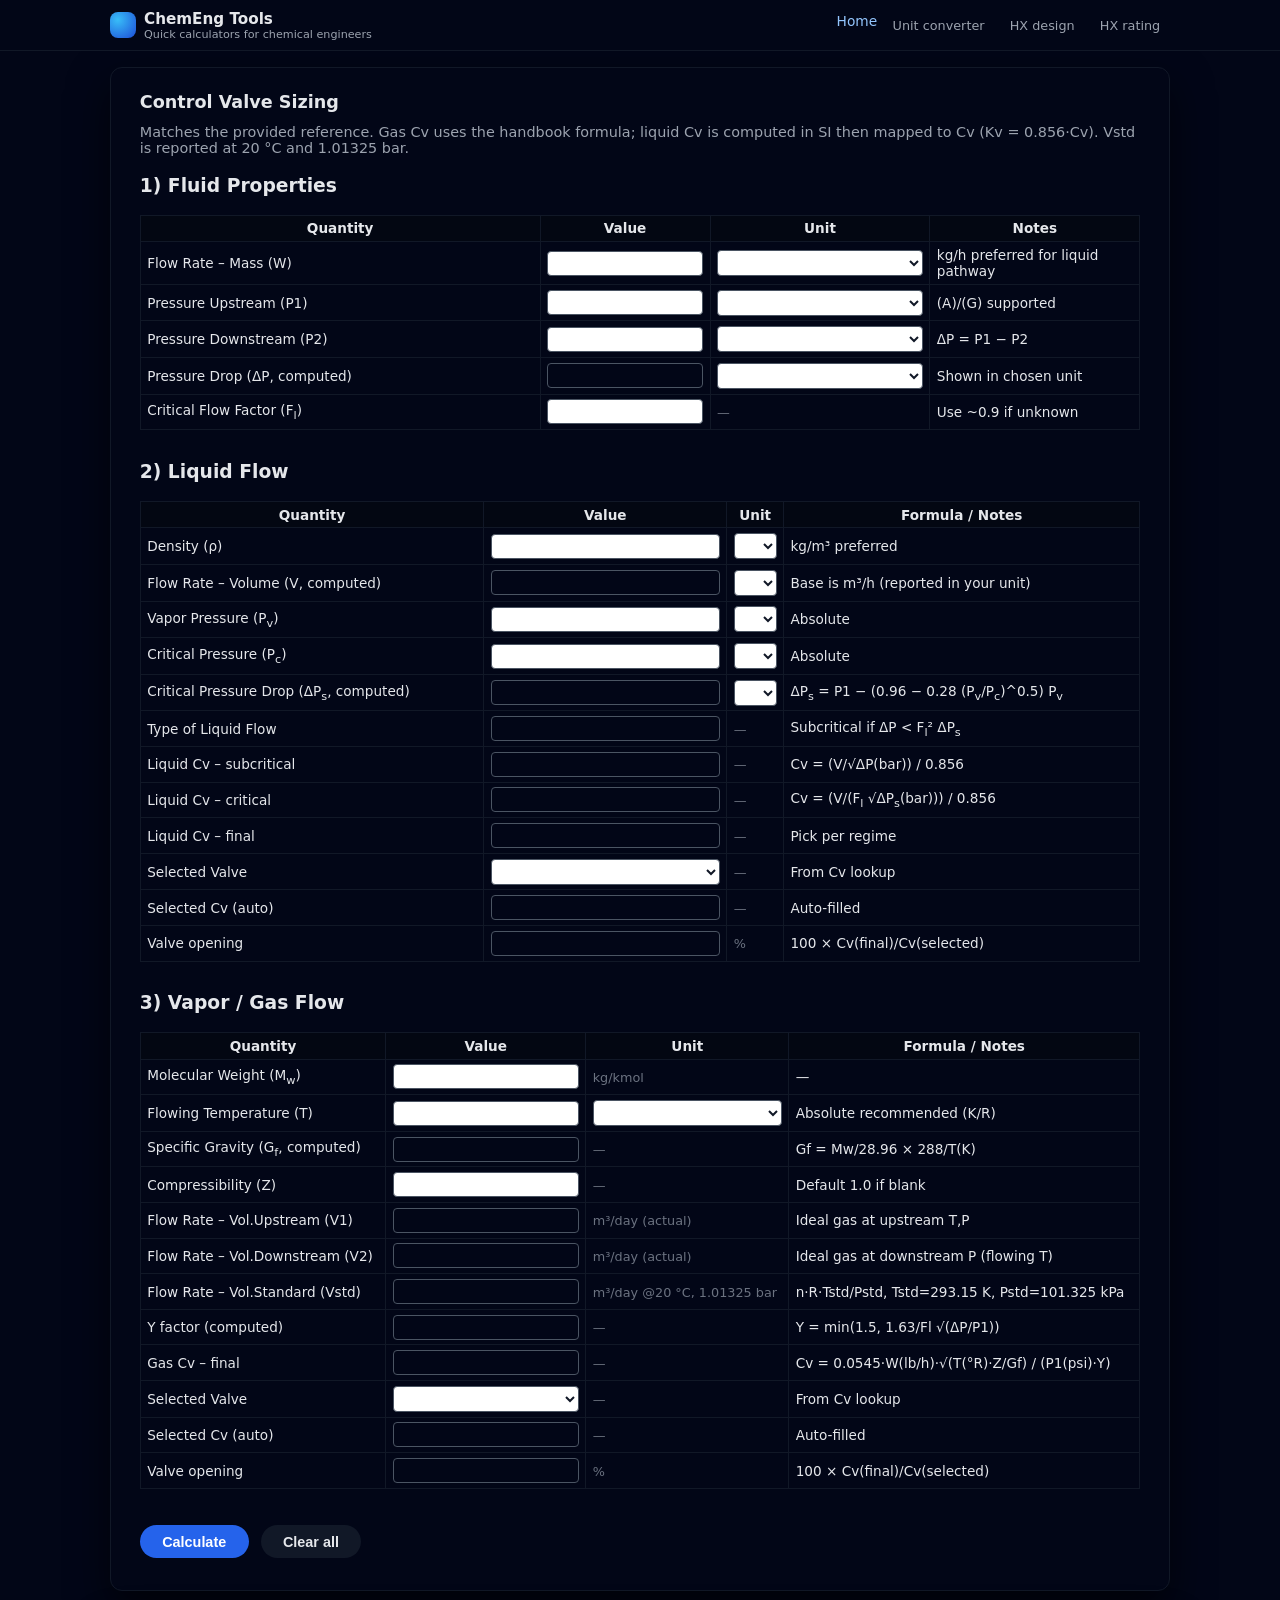
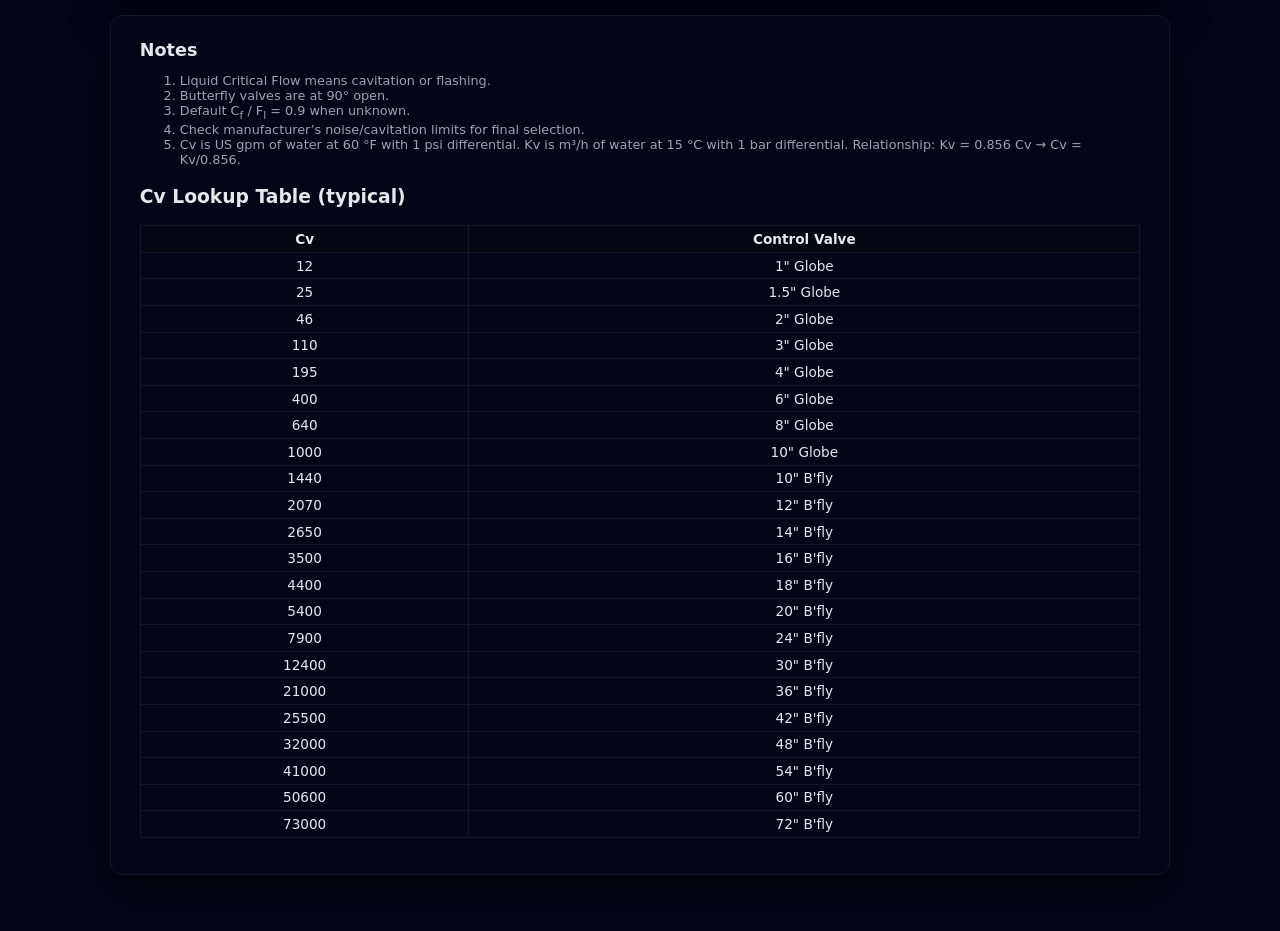
==== commit c19fc834: "Update control-valve-sizing.html" ====
--- a/control-valve-sizing.html
+++ b/control-valve-sizing.html
@@ -443,50 +443,58 @@
           .forEach(id=>$(id).value="");
       }
 
-      // ---- Gas: handbook Cv, plus V1/V2/Vstd with correct standard basis
+       // ---- Gas: handbook Cv (imperial) + correct V1/V2/Vstd
       const Mw   = parseFloat($("Mw").value);
       const T_in = parseFloat($("T").value);
       const uT   = $("u_T").value;
       const Z_in = parseFloat($("Z").value);
-      const Z    = Number.isFinite(Z_in) && Z_in>0 ? Z_in : 1.0;
-
-      if (Number.isFinite(Mw) && Mw>0 && Number.isFinite(T_in) && Number.isFinite(W_in) && dPk>0 && P1k>0) {
+      const Z    = Number.isFinite(Z_in) && Z_in > 0 ? Z_in : 1.0;
+      
+      if (Number.isFinite(Mw) && Mw > 0 && Number.isFinite(T_in) && Number.isFinite(W_in) && dPk > 0 && P1k > 0) {
+        // Temperature to K then to Rankine
         const T_K = convertUnits("Temperature", T_in, uT, "K");
-        const T_R = convertUnits("Temperature", T_K, "K", "R");
-
-        // Gf and Y
-        const Gf = (Mw/28.96)*(288/T_K);
+        const T_R = convertUnits("Temperature", T_K, "K", "R"); // MUST be °R for the handbook formula
+      
+        // Specific gravity Gf (dimensionless), as shown in the sheet
+        const Gf = (Mw / 28.96) * (288 / T_K);
         $("Gf").value = Number.isFinite(Gf) ? Gf.toFixed(4) : "";
-        const Y = Math.min(1.5, (1.63/Fl)*Math.sqrt(dPk/P1k));
+      
+        // Y factor (dimensionless); ΔP/P1 using absolute kPa is fine
+        const Y = Math.min(1.5, (1.63 / Fl) * Math.sqrt(dPk / P1k));
         $("Y").value = Number.isFinite(Y) ? Y.toFixed(3) : "";
-
-        // Cv_gas (handbook)
+      
+        // Convert mass flow to lb/h EXACTLY
         const W_lbh = convertUnits("Mass Flow", W_in, uW, "lb/h");
-        const P1_psi= convertUnits("Pressure", P1k, "kPa (A)", "psi (A)");
+      
+        // Convert upstream pressure to psi ABSOLUTE EXACTLY
+        const P1_psiA = convertUnits("Pressure", P1k, "kPa (A)", "psi (A)");
+      
+        // Now apply the handbook gas Cv formula strictly in imperial
+        // Cv = 0.0545 * W(lb/h) * sqrt( T(°R) * Z / Gf ) / ( P1(psiA) * Y )
         let Cv_gas = NaN;
-        if (Number.isFinite(W_lbh) && Number.isFinite(T_R) && Number.isFinite(Gf) && Number.isFinite(P1_psi) && Y>0) {
-          Cv_gas = 0.0545 * W_lbh * Math.sqrt((T_R * Z) / Gf) / (P1_psi * Y);
+        if (Number.isFinite(W_lbh) && Number.isFinite(T_R) && Number.isFinite(Gf) && Number.isFinite(P1_psiA) && Y > 0) {
+          Cv_gas = 0.0545 * W_lbh * Math.sqrt((T_R * Z) / Gf) / (P1_psiA * Y);
         }
         $("Cv_gas").value = Number.isFinite(Cv_gas) ? Cv_gas.toFixed(2) : "";
-        updateOpening("Cv_gas","Cv_selected_gas","opening_gas");
-
-        // V1/V2 (actual) and Vstd (standard)
+        updateOpening("Cv_gas", "Cv_selected_gas", "opening_gas");
+      
+        // V1/V2 actual and Vstd standard (display only; SI is fine here)
         const Wkh = convertUnits("Mass Flow", W_in, uW, "kg/h");
         const n_kmol_h = Wkh / Mw; // kmol/h
         const R = 8.314462618;     // kPa·m³/(kmol·K)
-        const V1_m3h = n_kmol_h * (R*T_K/P1k) * Z;            // upstream actual
-        const V2_m3h = n_kmol_h * (R*T_K/Math.max(P2k,1e-9)) * Z; // downstream actual
+        const V1_m3h = n_kmol_h * (R * T_K / P1k) * Z;                // upstream actual
+        const V2_m3h = n_kmol_h * (R * T_K / Math.max(P2k, 1e-9)) * Z; // downstream actual
         const Tstd = 293.15, Pstd = 101.325;
-        const Vstd_m3h = n_kmol_h * (R*Tstd/Pstd);            // standard basis
-
-        const toDay = m3h => Number.isFinite(m3h) ? m3h*24 : NaN;
+        const Vstd_m3h = n_kmol_h * (R * Tstd / Pstd);                 // standard basis 20°C, 1.01325 bar
+      
+        const toDay = m3h => Number.isFinite(m3h) ? m3h * 24 : NaN;
         $("V1").value   = Number.isFinite(V1_m3h)   ? toDay(V1_m3h).toFixed(2)   : "";
         $("V2").value   = Number.isFinite(V2_m3h)   ? toDay(V2_m3h).toFixed(2)   : "";
         $("Vstd").value = Number.isFinite(Vstd_m3h) ? toDay(Vstd_m3h).toFixed(2) : "";
       } else {
-        ["Gf","Y","V1","V2","Vstd","Cv_gas","opening_gas"].forEach(id=>$(id).value="");
+        ["Gf","Y","V1","V2","Vstd","Cv_gas","opening_gas"].forEach(id => { $(id).value = ""; });
       }
-    }
+
 
     function updateOpening(reqId, selId, outId) {
       const req = parseFloat($(reqId).value);
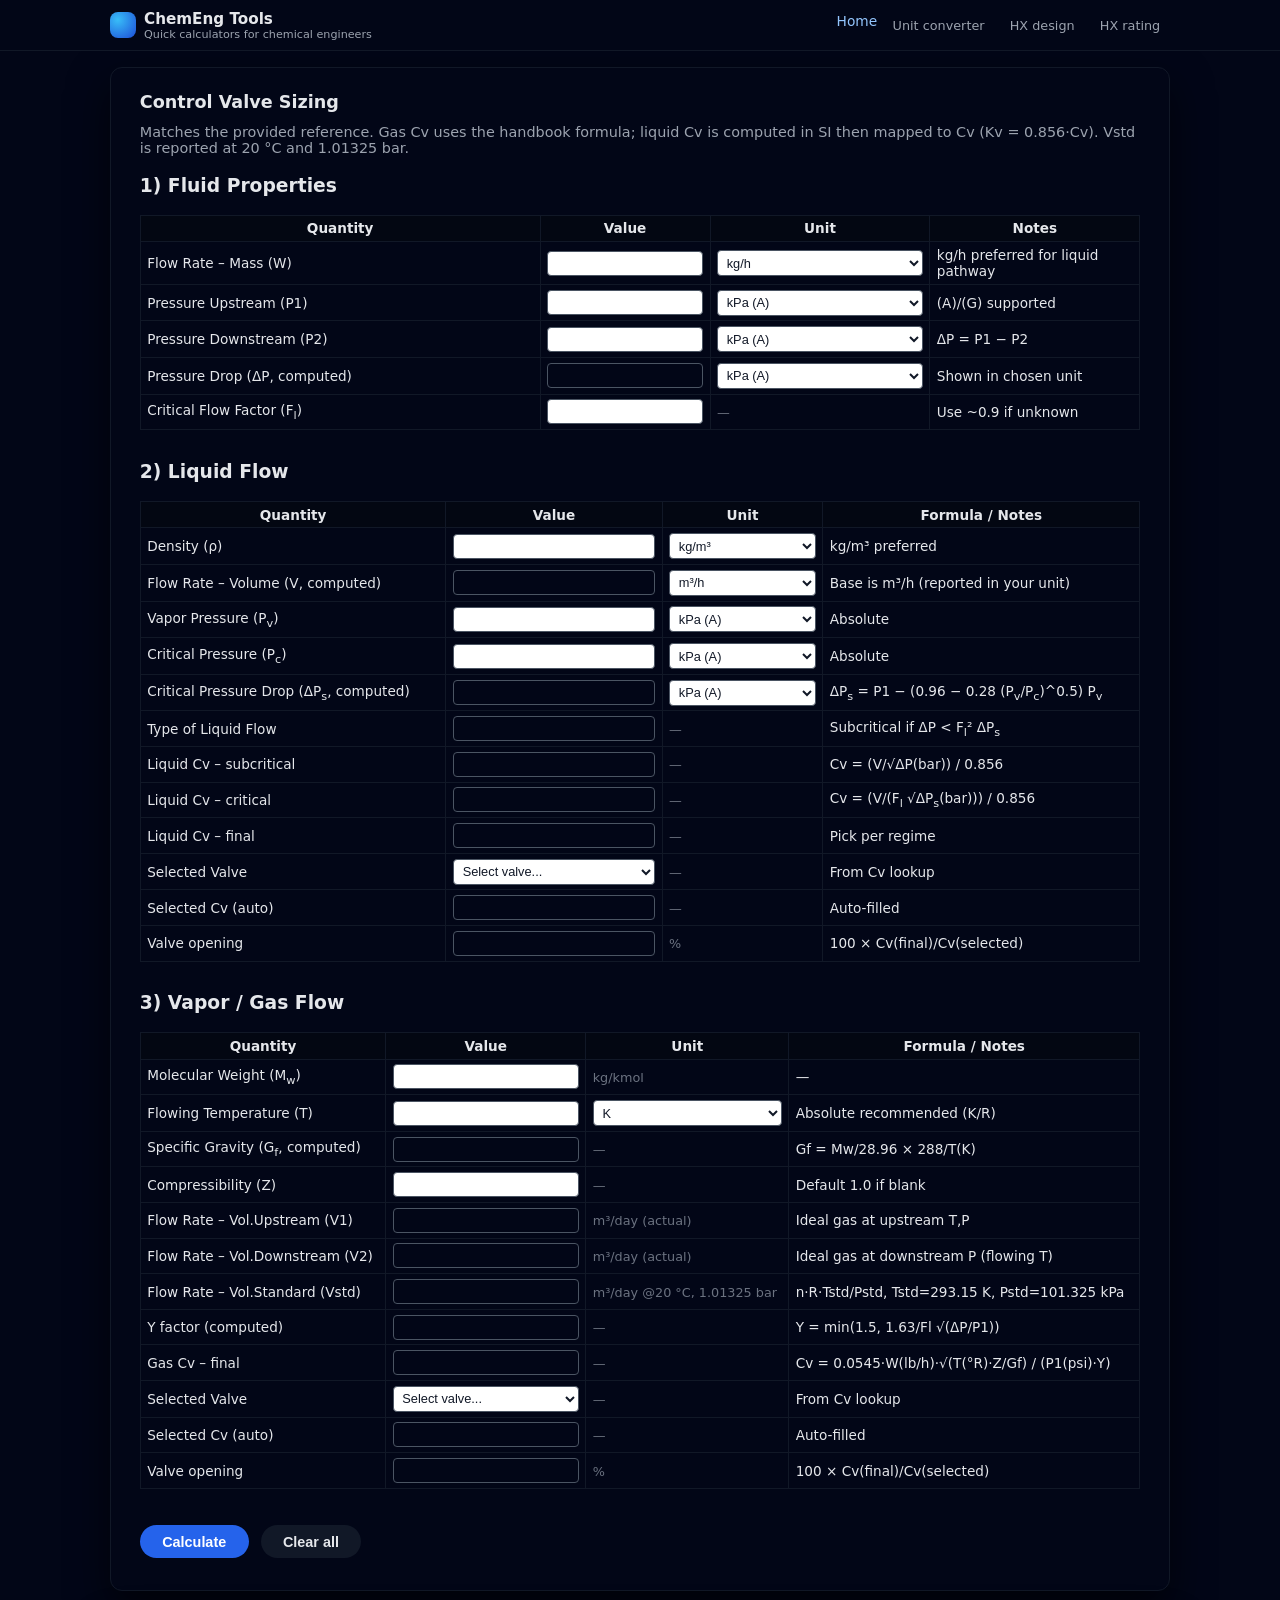
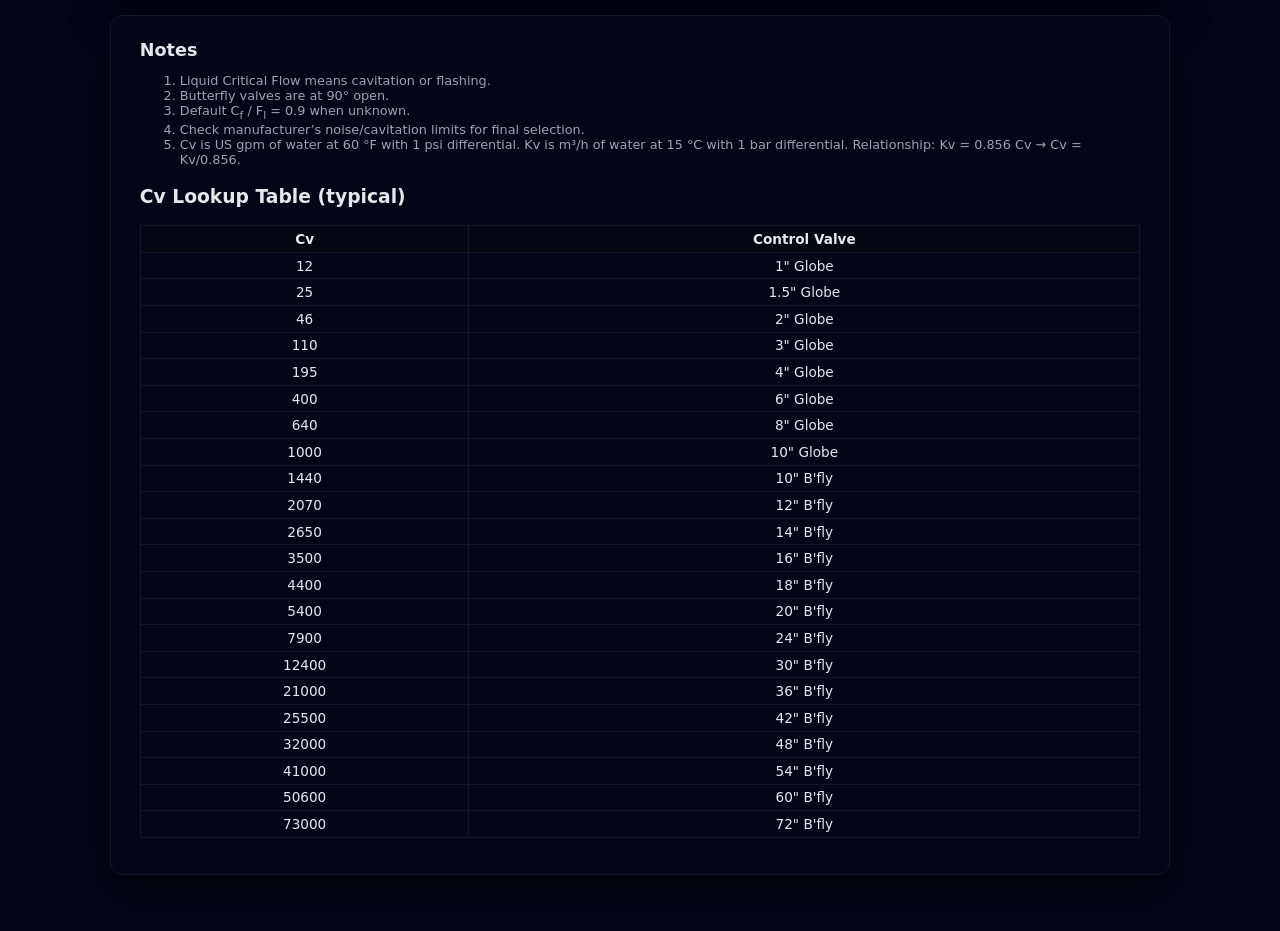
==== commit e31df161: "Update control-valve-sizing.html" ====
--- a/control-valve-sizing.html
+++ b/control-valve-sizing.html
@@ -494,7 +494,7 @@
       } else {
         ["Gf","Y","V1","V2","Vstd","Cv_gas","opening_gas"].forEach(id => { $(id).value = ""; });
       }
-
+    }
 
     function updateOpening(reqId, selId, outId) {
       const req = parseFloat($(reqId).value);
